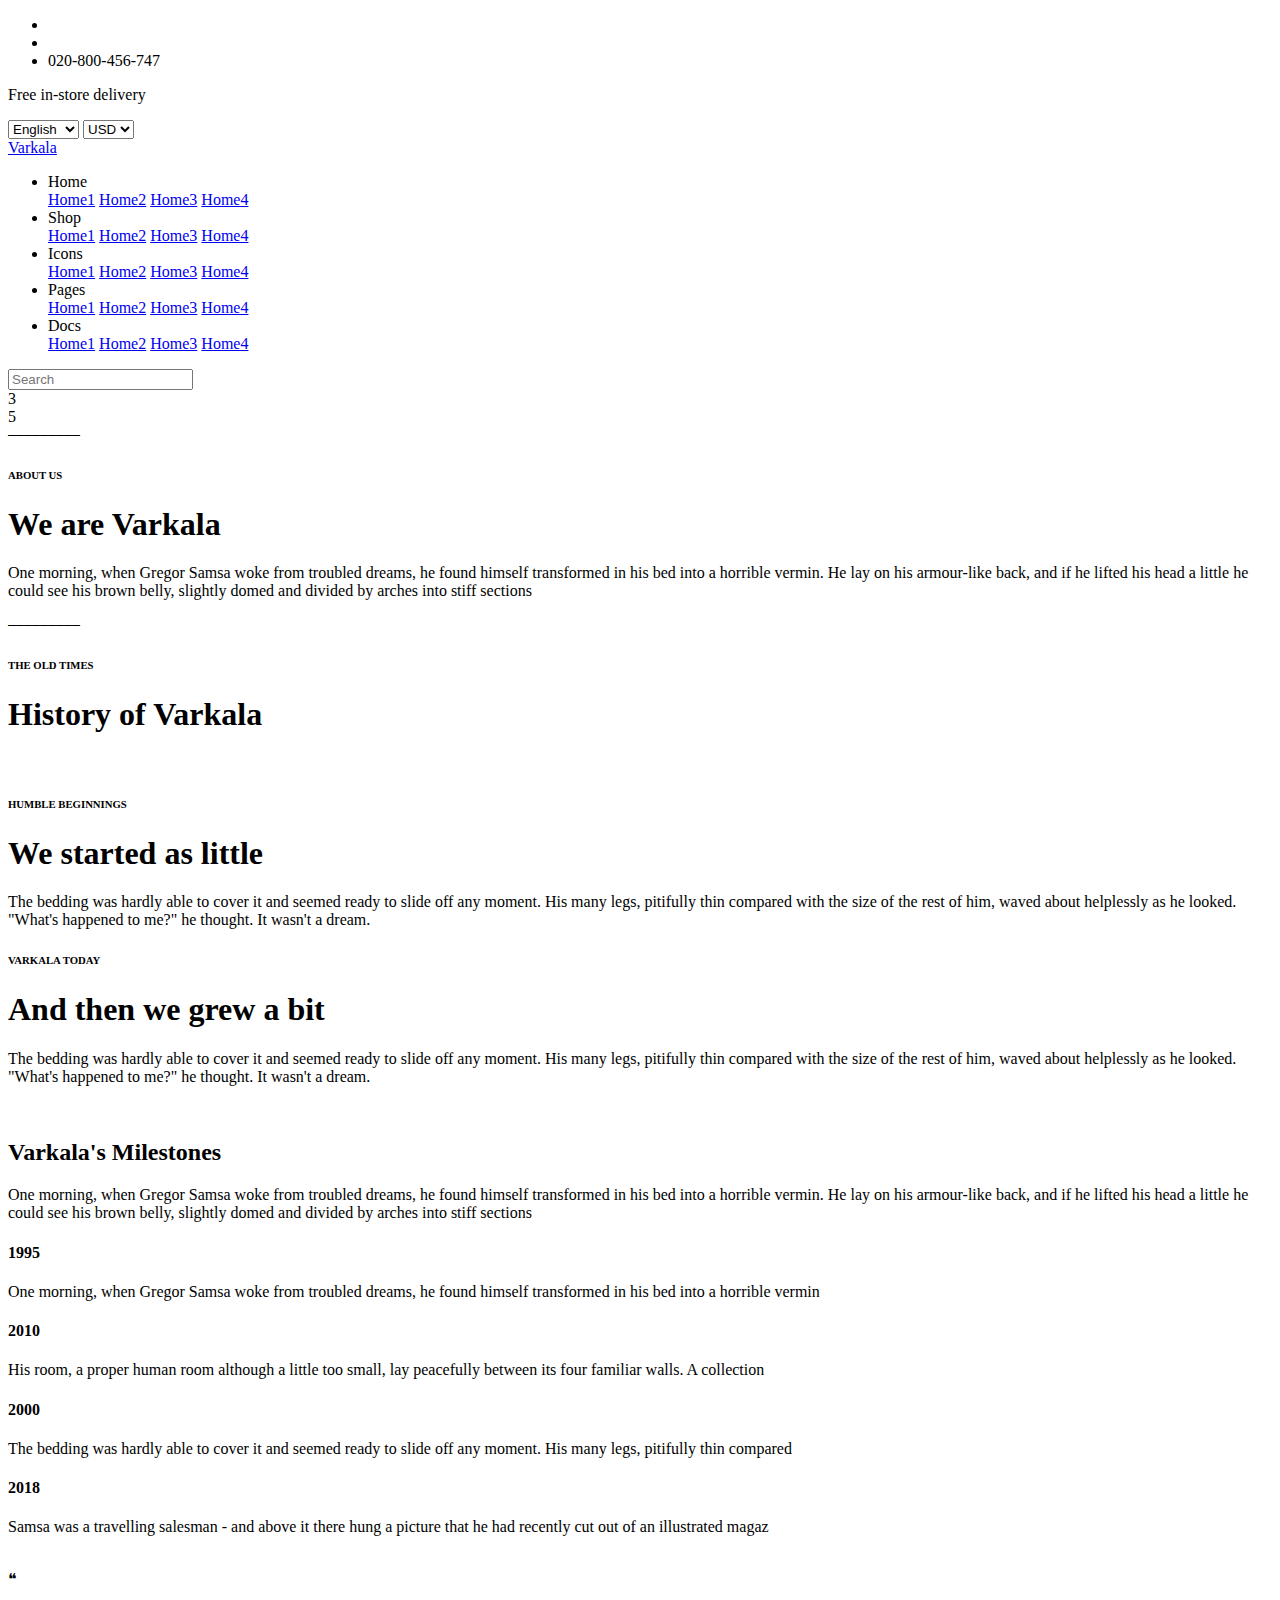
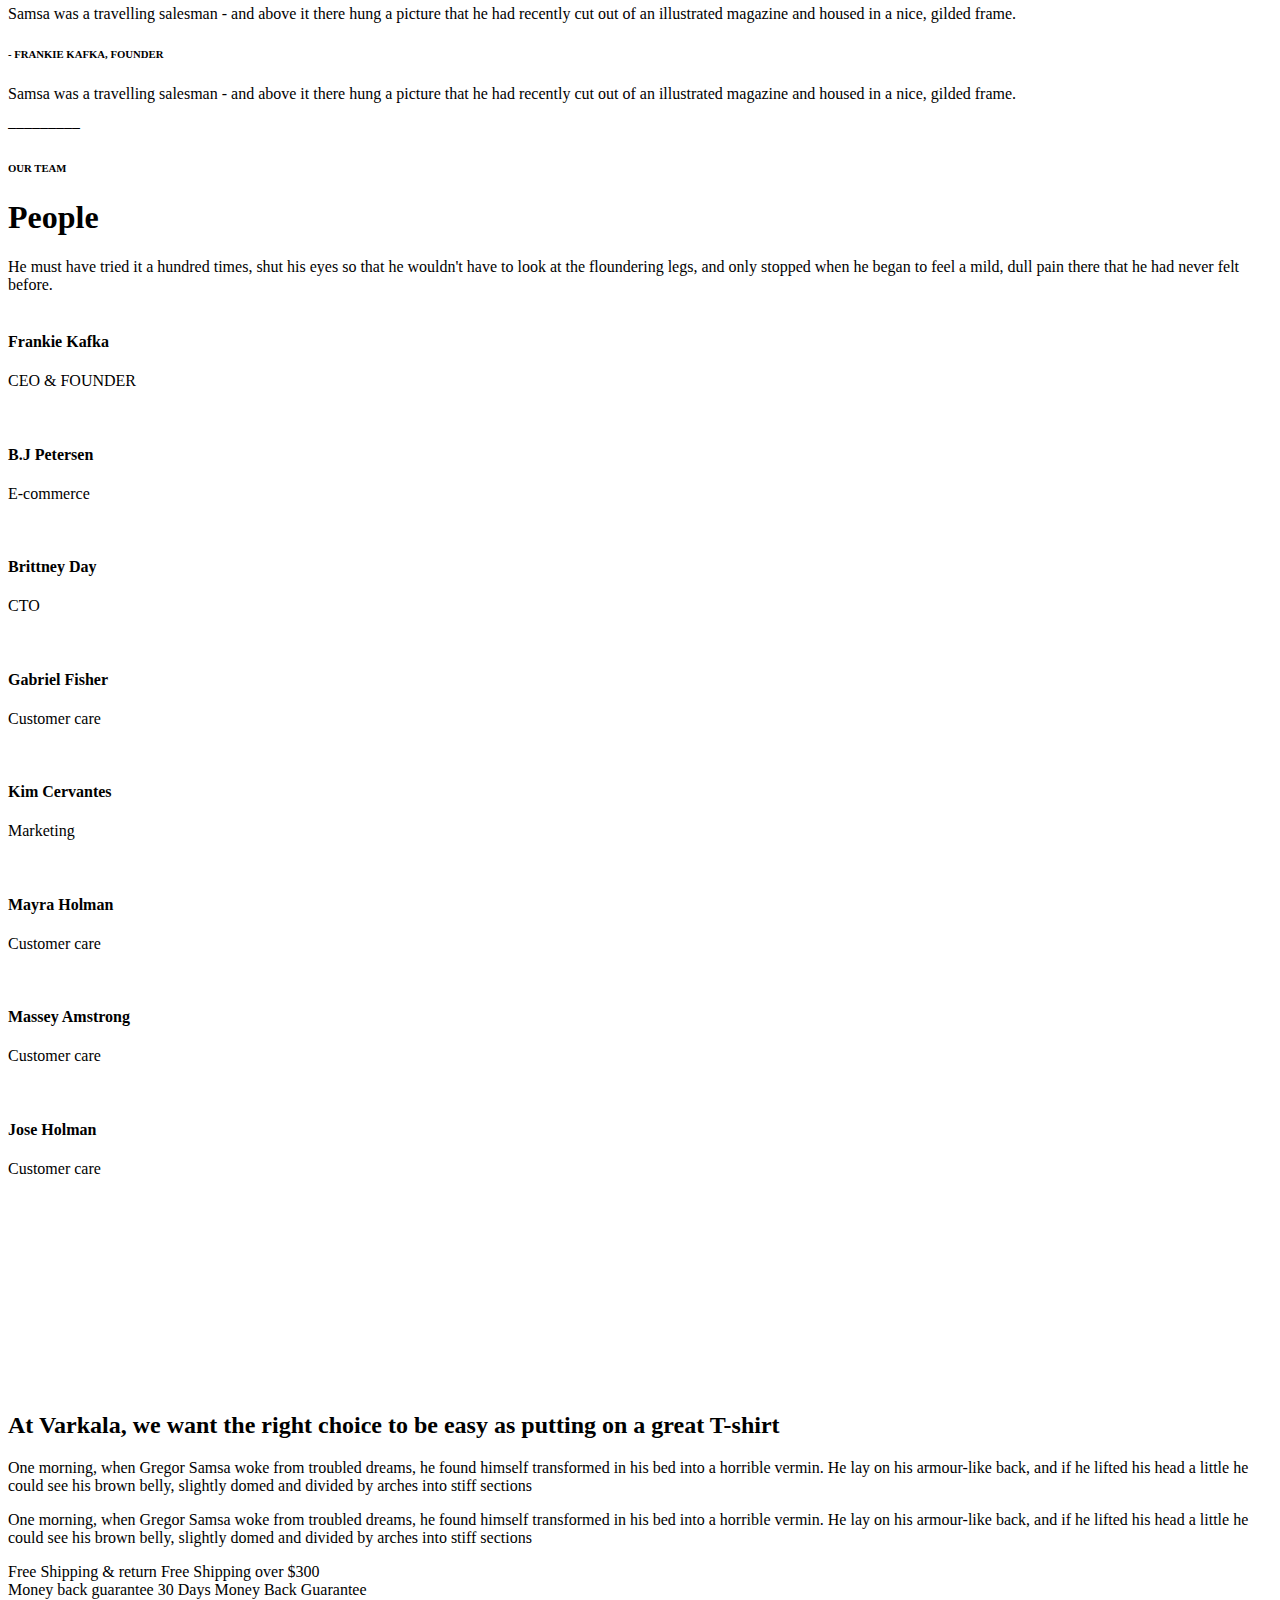
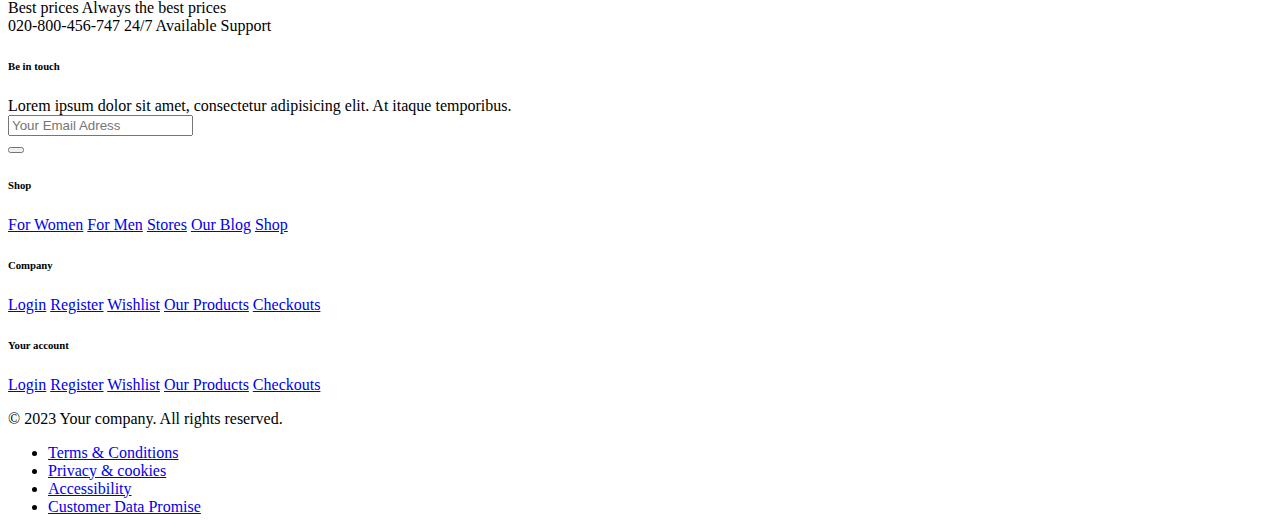
==== about.html @ 80e0bfff "first commit" ====
<!DOCTYPE html>
<html lang="en">
  <head>
    <meta charset="UTF-8" />
    <meta name="viewport" content="width=device-width, initial-scale=1.0" />
    <title>About</title>
    <link
      rel="stylesheet"
      href="https://cdnjs.cloudflare.com/ajax/libs/font-awesome/6.4.2/css/all.min.css"
      integrity="sha512-z3gLpd7yknf1YoNbCzqRKc4qyor8gaKU1qmn+CShxbuBusANI9QpRohGBreCFkKxLhei6S9CQXFEbbKuqLg0DA=="
      crossorigin="anonymous"
      referrerpolicy="no-referrer"
    />
    <link rel="preconnect" href="https://fonts.googleapis.com" />
    <link rel="preconnect" href="https://fonts.gstatic.com" crossorigin />
    <link
      href="https://fonts.googleapis.com/css2?family=Alegreya+Sans:ital,wght@0,100;0,300;0,400;0,500;0,700;0,800;0,900;1,100;1,300;1,400;1,500;1,700;1,800;1,900&family=K2D:ital,wght@0,100;0,200;0,300;0,400;0,500;0,600;0,700;0,800;1,100;1,200;1,300;1,400;1,500;1,600;1,700;1,800&family=Manrope:wght@300;400;500;600;700;800&family=Roboto+Mono:ital,wght@0,100;0,200;0,400;0,500;0,600;1,100;1,200;1,400;1,500;1,600&display=swap"
      rel="stylesheet"
    />
    
    <link
      rel="stylesheet"
      type="text/css"
      href="//cdn.jsdelivr.net/npm/slick-carousel@1.8.1/slick/slick.css"
    />
    
    <link
      rel="stylesheet"
      type="text/css"
      href="//cdn.jsdelivr.net/npm/slick-carousel@1.8.1/slick/slick-theme.css"
    />
    <link rel="stylesheet" href="styles/scss/about.css" />
    <link rel="stylesheet" href="styles/scss/main.css" />
  </head>

  <body>
    <header class="flex flex-col">
      <div
        class="top-bar w-full h-[55px] flex justify-between items-center px-16"
      >
        <div class="top-left">
          <ul id="top-left-Head" class="flex gap-4 justify-center items-center">
            <li class="social-Head cursor-pointer">
              <i class="fa-brands fa-facebook-f"></i>
            </li>
            <li class="social-Head"><i class="fa-brands fa-twitter"></i></li>
            <li class="phone-Head">
              <i class="fa-solid fa-phone mr-[3px]"></i>
              020-800-456-747
            </li>
          </ul>
        </div>
        <div class="top-bar-middle">
          <p>Free in-store delivery</p>
        </div>
        <div class="top-bar-right">
          <label for="language"></label>
          <select name="language" id="language">
            <option value="az">English</option>
            <option value="eng">German</option>
            <option value="ru">French</option>
          </select>
          <label for="currency-bar"></label>
          <select name="cur" id="currency-barHead">
            <option value="usd">USD</option>
            <option value="eur">EUR</option>
            <option value="gbp">GPB</option>
          </select>
        </div>
      </div>
      <nav
        class="nav-bar flex justify-between items-center w-full h-[82px] px-16"
      >
        <div class="flex gap-4">
          <a
            class="nav-bar-nameBrand font-bold font-['K2D'] text-lg"
            href="index.html"
            >Varkala</a
          >
          <ul class="flex justify-between gap-6">
            <li class="dropdown">
              <a class="drop-name font-['K2D'] text-lg"
                >Home
                <i class="fa-solid fa-angle-down text-sm"></i>
                <div class="home-dropdown-content">
                  <a class="home-dropdown" href="#">Home1</a>
                  <a class="home-dropdown" href="#">Home2</a>
                  <a class="home-dropdown" href="#">Home3</a>
                  <a class="home-dropdown" href="#">Home4</a>
                </div>
              </a>
            </li>
            <li class="dropdown">
              <a class="font-['K2D'] text-lg"
                >Shop
                <i class="fa-solid fa-angle-down text-sm"></i>
              </a>
              <div class="home-dropdown-content">
                <a class="home-dropdown" href="#">Home1</a>
                <a class="home-dropdown" href="#">Home2</a>
                <a class="home-dropdown" href="#">Home3</a>
                <a class="home-dropdown" href="#">Home4</a>
              </div>
            </li>
            <li class="dropdown">
              <a class="font-['K2D'] text-lg"
                >Icons
                <i class="fa-solid fa-angle-down text-sm"></i>
              </a>
              <div class="home-dropdown-content">
                <a class="home-dropdown" href="#">Home1</a>
                <a class="home-dropdown" href="#">Home2</a>
                <a class="home-dropdown" href="#">Home3</a>
                <a class="home-dropdown" href="#">Home4</a>
              </div>
            </li>
            <li class="dropdown">
              <a class="font-['K2D'] text-lg"
                >Pages
                <i class="fa-solid fa-angle-down text-sm"></i>
              </a>
              <div class="home-dropdown-content">
                <a class="home-dropdown" href="#">Home1</a>
                <a class="home-dropdown" href="#">Home2</a>
                <a class="home-dropdown" href="#">Home3</a>
                <a class="home-dropdown" href="#">Home4</a>
              </div>
            </li>
            <li class="dropdown">
              <a class="font-['K2D'] text-lg"
                >Docs
                <i class="fa-solid fa-angle-down text-sm"></i>
              </a>
              <div class="home-dropdown-content">
                <a class="home-dropdown" href="#">Home1</a>
                <a class="home-dropdown" href="#">Home2</a>
                <a class="home-dropdown" href="#">Home3</a>
                <a class="home-dropdown" href="#">Home4</a>
              </div>
            </li>
          </ul>
        </div>
        <div id="nav-bar-input" class="flex items-center">
          <input
            id="nav-bar-search"
            class="w-[212px] h-[40px]"
            type="search"
            placeholder="Search"
          />
          <div
            id="nav-bar-search-icon"
            class="flex justify-center items-center"
          >
            <i class="fa-solid fa-magnifying-glass"></i>
          </div>
        </div>
        <div class="nav-bar-right">
          <div class="nav-bar-right-icon flex justify-between gap-6 mt-2">
            <div>
              <a class="cursor-pointer"
                ><i class="fa-solid fa-user text-2xl overflow-hidden"></i
              ></a>
            </div>
            <div>
              <a class="cursor-pointer">
                <i class="fa-regular fa-heart text-2xl overflow-hidden"></i>
                <div class="icon-notification">3</div>
              </a>
            </div>
            <div>
              <a class="cursor-pointer">
                <i
                  class="fa-solid fa-bag-shopping text-2xl overflow-hidden"
                ></i>
                <div class="icon-notification-2">5</div>
              </a>
            </div>
            <div>
              <a class="cursor-pointer text-2xl"
                ><i class="fa-solid fa-bars"></i
              ></a>
            </div>
          </div>
        </div>
      </nav>
    </header>

    <div class="first-container w-full h-[407px] mt-20">
      <div class="row flex justify-center gap-20 w-[1140px] h-[354px]">
        <div class="horizontal-line flex">⎯⎯⎯⎯⎯⎯⎯⎯⎯</div>
        <div class="flex flex-col gap-4">
          <h6 class="text-[#bcac76] font-['K2D'] tracking-[5px] font-bold">
            ABOUT US
          </h6>
          <h1 class="font-bold text-7xl font-['K2D']">We are Varkala</h1>
          <div>
            <p class="w-[540px] h-[160px] mt-16 font-['K2D']">
              One morning, when Gregor Samsa woke from troubled dreams, he found
              himself transformed in his bed into a horrible vermin. He lay on
              his armour-like back, and if he lifted his head a little he could
              see his brown belly, slightly domed and divided by arches into
              stiff sections
            </p>
          </div>
        </div>
      </div>
    </div>
    <div class="middle-container w-full h-[1164px]">
      <div class="flex justify-center items-center">
        <div class="w-[1140px] h-[178px] flex flex-col gap-20">
          <div class="horizontal-line absolute ml-6">⎯⎯⎯⎯⎯⎯⎯⎯⎯</div>
          <div class="flex flex-col gap-4 ml-[200px]">
            <h6 class="text-[#bcac76] font-['K2D'] tracking-[8px] font-bold">
              THE OLD TIMES
            </h6>
            <h1 class="font-bold text-7xl font-['K2D']">History of Varkala</h1>
            <div></div>
          </div>
          <div class="w-[1140px] h-[525px] flex gap-8">
            <div>
              <img
                class="w-[349px] h-[525px]"
                src="https://d19m59y37dris4.cloudfront.net/varkala/1-2-1/img/photo/raoul-ortega-2JtF6pYAOOI-unsplash.jpg"
                alt=""
              />
            </div>
            <div class="w-[570px] h-[524px] flex flex-col justify-center gap-8">
              <div>
                <h6
                  class="tracking-[8px] font-bold text-[#868e96] font-['K2D']"
                >
                  HUMBLE BEGINNINGS
                </h6>
                <h1 class="font-bold text-5xl font-['K2D']">
                  We started as little
                </h1>
              </div>
              <div>
                <p class="text-[#868e96] font-['K2D']">
                  The bedding was hardly able to cover it and seemed ready to
                  slide off any moment. His many legs, pitifully thin compared
                  with the size of the rest of him, waved about helplessly as he
                  looked. "What's happened to me?" he thought. It wasn't a
                  dream.
                </p>
              </div>
            </div>
          </div>
          <div class="w-[1140px] h-[297px] flex gap-10">
            <div class="w-[570px] h-[297px] flex flex-col justify-center gap-8">
              <div>
                <h6
                  class="tracking-[8px] font-bold text-[#868e96] font-['K2D']"
                >
                  VARKALA TODAY
                </h6>
                <h1 class="font-bold text-5xl font-['K2D']">
                  And then we grew a bit
                </h1>
              </div>
              <div>
                <p class="text-[#868e96] font-['K2D']">
                  The bedding was hardly able to cover it and seemed ready to
                  slide off any moment. His many legs, pitifully thin compared
                  with the size of the rest of him, waved about helplessly as he
                  looked. "What's happened to me?" he thought. It wasn't a
                  dream.
                </p>
              </div>
            </div>
            <div>
              <img
                class="w-[475px] h-[297px]"
                src="https://d19m59y37dris4.cloudfront.net/varkala/1-2-1/img/photo/clark-street-mercantile-P3pI6xzovu0-unsplash.jpg"
                alt=""
              />
            </div>
          </div>
        </div>
      </div>
    </div>
    <div class="about-info w-full h-[555px] bg-[#f8f9fa] flex justify-center">
      <div class="flex justify-center items-center gap-20">
        <div class="w-[475px] h-[363px] flex flex-col gap-8">
          <h2 class="font-bold text-3xl font-['K2D']">Varkala's Milestones</h2>
          <p class="text-xl text-[#868e96]">
            One morning, when Gregor Samsa woke from troubled dreams, he found
            himself transformed in his bed into a horrible vermin. He lay on his
            armour-like back, and if he lifted his head a little he could see
            his brown belly, slightly domed and divided by arches into stiff
            sections
          </p>
        </div>
        <div class="grid grid-rows-2 grid-flow-col w-[570px] h-[373px]">
          <div>
            <h4 class="font-bold text-2xl font-['K2D']">1995</h4>
            <p class="w-[255px] h-[102px]">
              One morning, when Gregor Samsa woke from troubled dreams, he found
              himself transformed in his bed into a horrible vermin
            </p>
          </div>
          <div>
            <h4 class="font-bold text-2xl font-['K2D']">2010</h4>
            <p class="w-[255px] h-[102px]">
              His room, a proper human room although a little too small, lay
              peacefully between its four familiar walls. A collection
            </p>
          </div>
          <div>
            <h4 class="font-bold text-2xl font-['K2D']">2000</h4>
            <p class="w-[255px] h-[102px]">
              The bedding was hardly able to cover it and seemed ready to slide
              off any moment. His many legs, pitifully thin compared
            </p>
          </div>
          <div>
            <h4 class="font-bold text-2xl font-['K2D']">2018</h4>
            <p class="w-[255px] h-[102px]">
              Samsa was a travelling salesman - and above it there hung a
              picture that he had recently cut out of an illustrated magaz
            </p>
          </div>
        </div>
      </div>
    </div>
    <div
      class="founder-section w-full h-[541px] mt-10 flex justify-center items-center"
    >
      <div class="founder-container w-[445px] h-[445px] flex justify-center">
        <div class="founder-img w-[475px] h-[445px]">
          <img
            class="rounded-[50%] w-[349px]"
            src=" https://d19m59y37dris4.cloudfront.net/varkala/1-2-1/img/avatar/avatar-0.jpg"
            alt=""
          />
        </div>
      </div>
      <div class="w-[540px] h-[411px] flex flex-col gap-6 mb-28">
        <div class="text-9xl text-[#bcac76] absolute">❝</div>
        <p class="text-2xl font-['K2D'] mt-10 leading-relaxed">
          Samsa was a travelling salesman - and above it there hung a picture
          that he had recently cut out of an illustrated magazine and housed in
          a nice, gilded frame.
        </p>
        <h6
          class="tracking-[5px] text-2xl text-[#bcac76] font-bold font-['K2D']"
        >
          - FRANKIE KAFKA, FOUNDER
        </h6>
        <p class="text-[#868e96] font-['K2D'] font-[600]">
          Samsa was a travelling salesman - and above it there hung a picture
          that he had recently cut out of an illustrated magazine and housed in
          a nice, gilded frame.
        </p>
      </div>
    </div>
    <div class="teamContainer w-full h-[854px] flex justify-center">
      <div class="w-[1140px] h-[764px] flex gap-10 justify-center">
        <div class="horizontal-line flex">⎯⎯⎯⎯⎯⎯⎯⎯⎯</div>
        <div class="team-row w-[949px] h-[820px]">
          <div class="flex flex-col gap-6">
            <h6 class="tracking-[5px] text-[#bcac76] font-bold text-['K2D']">
              OUR TEAM
            </h6>
            <h1 class="text-7xl text-['K2D'] font-bold">People</h1>
            <span
              >He must have tried it a hundred times, shut his eyes so that he
              wouldn't have to look at the floundering legs, and only stopped
              when he began to feel a mild, dull pain there that he had never
              felt before.</span
            >
          </div>
          <div class="team-row grid grid-rows-2 grid-flow-col gap-6 mr-2 mt-16">
            <div
              class="w-[237px] h-[239px] flex flex-col justify-center items-center"
            >
              <img
                class="w-[160px] h-[160px] rounded-[50%] flex"
                src="https://d19m59y37dris4.cloudfront.net/varkala/1-2-1/img/avatar/avatar-0.jpg"
                alt=""
              />
              <h4 class="mt-4 font-bold text-xl font-['K2D']">Frankie Kafka</h4>
              <p class="text-sm font-['K2D'] text-[#868e96]">CEO & FOUNDER</p>
            </div>
            <div
              class="w-[237px] h-[239px] flex flex-col justify-center items-center"
            >
              <img
                class="w-[160px] h-[160px] rounded-[50%]"
                src="https://d19m59y37dris4.cloudfront.net/varkala/1-2-1/img/avatar/avatar-4.jpg"
                alt=""
              />
              <h4 class="mt-4 font-bold text-xl font-['K2D']">B.J Petersen</h4>
              <p class="text-sm font-['K2D'] text-[#868e96]">E-commerce</p>
            </div>
            <div
              class="w-[237px] h-[239px] flex flex-col justify-center items-center"
            >
              <img
                class="w-[160px] h-[160px] rounded-[50%]"
                src="https://d19m59y37dris4.cloudfront.net/varkala/1-2-1/img/avatar/avatar-1.jpg"
                alt=""
              />
              <h4 class="mt-4 font-bold text-xl font-['K2D']">Brittney Day</h4>
              <p class="text-sm font-['K2D'] text-[#868e96]">CTO</p>
            </div>
            <div
              class="w-[237px] h-[239px] flex flex-col justify-center items-center"
            >
              <img
                class="w-[160px] h-[160px] rounded-[50%]"
                src="https://d19m59y37dris4.cloudfront.net/varkala/1-2-1/img/avatar/avatar-6.jpg"
                alt=""
              />
              <h4 class="mt-4 font-bold text-xl font-['K2D']">
                Gabriel Fisher
              </h4>
              <p class="text-sm font-['K2D'] text-[#868e96]">Customer care</p>
            </div>
            <div
              class="w-[237px] h-[239px] flex flex-col justify-center items-center"
            >
              <img
                class="w-[160px] h-[160px] rounded-[50%]"
                src="https://d19m59y37dris4.cloudfront.net/varkala/1-2-1/img/avatar/avatar-2.jpg"
                alt=""
              />
              <h4 class="mt-4 font-bold text-xl font-['K2D']">Kim Cervantes</h4>
              <p class="text-sm font-['K2D'] text-[#868e96]">Marketing</p>
            </div>
            <div
              class="w-[237px] h-[239px] flex flex-col justify-center items-center"
            >
              <img
                class="w-[160px] h-[160px] rounded-[50%]"
                src="https://d19m59y37dris4.cloudfront.net/varkala/1-2-1/img/avatar/avatar-5.jpg"
                alt=""
              />
              <h4 class="mt-4 font-bold text-xl font-['K2D']">Mayra Holman</h4>
              <p class="text-sm font-['K2D'] text-[#868e96]">Customer care</p>
            </div>
            <div
              class="w-[237px] h-[239px] flex flex-col justify-center items-center"
            >
              <img
                class="w-[160px] h-[160px] rounded-[50%]"
                src="https://d19m59y37dris4.cloudfront.net/varkala/1-2-1/img/avatar/avatar-3.jpg"
                alt=""
              />
              <h4 class="mt-4 font-bold text-xl font-['K2D']">
                Massey Amstrong
              </h4>
              <p class="text-sm font-['K2D'] text-[#868e96]">Customer care</p>
            </div>
            <div
              class="w-[237px] h-[239px] flex flex-col justify-center items-center"
            >
              <img
                class="w-[160px] h-[160px] rounded-[50%]"
                src="https://d19m59y37dris4.cloudfront.net/varkala/1-2-1/img/avatar/avatar-7.jpg"
                alt=""
              />
              <h4 class="mt-4 font-bold text-xl font-['K2D']">Jose Holman</h4>
              <p class="text-sm font-['K2D'] text-[#868e96]">Customer care</p>
            </div>
          </div>
        </div>
      </div>
    </div>
    <div class="icons-section">
      <div
        id="carousel-section"
        class="bg-[#f8f9fa] w-full h-[373px] flex justify-center items-center mt-10"
      >
        <div class="responsive w-[950px] h-[146px] flex justify-center">
          <div class="carousel-div">
            <img
              class="w-[96px] h-[97px]"
              src="https://d19m59y37dris4.cloudfront.net/varkala/1-2-1/img/brand/brand-1.svg"
              alt=""
            />
          </div>
          <div class="carousel-div">
            <img
              class="w-[96px] h-[97px]"
              src="https://d19m59y37dris4.cloudfront.net/varkala/1-2-1/img/brand/brand-2.svg"
              alt=""
            />
          </div>
          <div class="carousel-div">
            <img
              class="w-[96px] h-[97px]"
              src="https://d19m59y37dris4.cloudfront.net/varkala/1-2-1/img/brand/brand-3.svg"
              alt=""
            />
          </div>
          <div class="carousel-div">
            <img
              class="w-[96px] h-[97px]"
              src="https://d19m59y37dris4.cloudfront.net/varkala/1-2-1/img/brand/brand-4.svg"
              alt=""
            />
          </div>
          <div class="carousel-div">
            <img
              class="w-[96px] h-[97px]"
              src="https://d19m59y37dris4.cloudfront.net/varkala/1-2-1/img/brand/brand-5.svg"
              alt=""
            />
          </div>
          <div class="carousel-div">
            <img
              class="w-[96px] h-[97px]"
              src="https://d19m59y37dris4.cloudfront.net/varkala/1-2-1/img/brand/brand-1.svg"
              alt=""
            />
          </div>
          <div class="carousel-div">
            <img
              class="w-[96px] h-[97px]"
              src="https://d19m59y37dris4.cloudfront.net/varkala/1-2-1/img/brand/brand-2.svg"
              alt=""
            />
          </div>
          <div class="carousel-div">
            <img
              class="w-[96px] h-[97px]"
              src="https://d19m59y37dris4.cloudfront.net/varkala/1-2-1/img/brand/brand-3.svg"
              alt=""
            />
          </div>
          <div class="carousel-div">
            <img
              class="w-[96px] h-[97px]"
              src="https://d19m59y37dris4.cloudfront.net/varkala/1-2-1/img/brand/brand-4.svg"
              alt=""
            />
          </div>
          <div class="carousel-div">
            <img
              class="w-[96px] h-[97px]"
              src="https://d19m59y37dris4.cloudfront.net/varkala/1-2-1/img/brand/brand-5.svg"
              alt=""
            />
          </div>
          <div class="carousel-div">
            <img
              class="w-[96px] h-[97px]"
              src="https://d19m59y37dris4.cloudfront.net/varkala/1-2-1/img/brand/brand-1.svg"
              alt=""
            />
          </div>
        </div>
      </div>
    </div>
    <div
      class="paragraph-section w-full h-[416px] flex flex-col justify-center items-center gap-14"
    >
      <div>
        <div class="h-[83px] w-[923px]">
          <h2 class="font-bold text-['K2D'] text-3xl text-center">
            At Varkala, we want the right choice to be easy as putting on a
            great T-shirt
          </h2>
        </div>
      </div>
      <div class="flex gap-10">
        <div class="w-[475px] h-[105px]">
          <p class="text-lg text-['K2D'] text-[#868e96]">
            One morning, when Gregor Samsa woke from troubled dreams, he found
            himself transformed in his bed into a horrible vermin. He lay on his
            armour-like back, and if he lifted his head a little he could see
            his brown belly, slightly domed and divided by arches into stiff
            sections
          </p>
        </div>
        <div class="w-[475px] h-[105px]">
          <p class="text-lg text-[#868e96] text-['K2D']">
            One morning, when Gregor Samsa woke from troubled dreams, he found
            himself transformed in his bed into a horrible vermin. He lay on his
            armour-like back, and if he lifted his head a little he could see
            his brown belly, slightly domed and divided by arches into stiff
            sections
          </p>
        </div>
      </div>
    </div>
    <div
      class="service-block w-full h-[285px] mt-10 bg-[#f8f9fa] flex justify-center items-center"
    >
      <div class="w-[1140px] h-[92px] p-14 flex justify-between items-center">
        <div class="flex gap-4">
          <div>
            <i class="fa-solid fa-truck text-3xl"></i>
          </div>
          <div class="flex flex-col">
            <span class="font-bold text-sm font-['K2D']"
              >Free Shipping & return</span
            >
            <span class="text-[#868e96] text-sm font-['K2D']"
              >Free Shipping over $300</span
            >
          </div>
        </div>
        <div class="flex gap-4">
          <div class="flex justify-center items-center">
            <i class="fa-solid fa-coins text-3xl"></i>
          </div>
          <div class="flex flex-col">
            <span class="font-bold text-sm font-['K2D']"
              >Money back guarantee</span
            >
            <span class="text-[#868e96] text-sm font-['K2D']"
              >30 Days Money Back Guarantee</span
            >
          </div>
        </div>
        <div class="flex gap-4">
          <div>
            <i class="fa-solid fa-percent text-3xl"></i>
          </div>
          <div class="flex flex-col">
            <span class="font-bold text-sm font-['K2D']">Best prices</span>
            <span class="text-[#868e96] text-sm font-['K2D']"
              >Always the best prices</span
            >
          </div>
        </div>
        <div class="flex gap-4">
          <div class="flex justify-center items-center">
            <i class="fa-solid fa-headset text-3xl"></i>
          </div>
          <div class="flex flex-col">
            <span class="font-bold text-sm font-['K2D']">020-800-456-747</span>
            <span class="text-[#868e96] text-sm font-['K2D']"
              >24/7 Available Support</span
            >
          </div>
        </div>
      </div>
    </div>
    <footer>
      <div class="w-full h-[397px] flex justify-center items-center gap-10">
        <div class="w-[475px] h-[184px] flex flex-col gap-4">
          <div class="flex flex-col gap-4">
            <h6 class="font-bold font-['K2D']">Be in touch</h6>
            <span class="text-base text-[#868e96] font-['K2D']"
              >Lorem ipsum dolor sit amet, consectetur adipisicing elit. At
              itaque temporibus.</span
            >
          </div>
          <form class="flex" action="#" id="newsletter-form">
            <div
              class="newsletter-form-div flex justify-between mt-2 w-[364px] h-[40px]"
            >
              <div>
                <input
                  id="newsletter-input"
                  type="email"
                  name="newsletter-form"
                  placeholder="Your Email Adress"
                />
              </div>
              <div class="flex">
                <button id="f" class="mr-1 text-3xl">
                  <i class="fa-regular fa-envelope text-[#868e96]"></i>
                </button>
              </div>
            </div>
          </form>
        </div>
        <div class="flex flex-col gap-4 px-2 w-[151px] h-[188px]">
          <div>
            <h6 class="font-bold flex font-['K2D']">Shop</h6>
          </div>
          <div class="footer-shop-links flex flex-col gap-2">
            <a class="text-[#868e96] font-['K2D']" href="#">For Women</a>
            <a class="text-[#868e96] font-['K2D']" href="#">For Men</a>
            <a class="text-[#868e96] font-['K2D']" href="#">Stores</a>
            <a class="text-[#868e96] font-['K2D']" href="#">Our Blog</a>
            <a class="text-[#868e96] font-['K2D']" href="#">Shop</a>
          </div>
        </div>
        <div class="flex flex-col gap-4 px-2 w-[151px] h-[188px]">
          <div>
            <h6 class="font-bold font-['K2D']">Company</h6>
          </div>
          <div class="footer-company-links flex flex-col gap-2">
            <a class="text-[#868e96] font-['K2D']" href="#">Login</a>
            <a class="text-[#868e96] font-['K2D']" href="#">Register</a>
            <a class="text-[#868e96] font-['K2D']" href="#">Wishlist</a>
            <a class="text-[#868e96] font-['K2D']" href="#">Our Products</a>
            <a class="text-[#868e96] font-['K2D']" href="#">Checkouts</a>
          </div>
        </div>
        <div class="flex flex-col gap-4 px-2 w-[151px] h-[188px]">
          <div>
            <h6 class="font-bold font-['K2D']">Your account</h6>
          </div>
          <div class="footer-company-links flex flex-col gap-2">
            <a class="text-[#868e96] font-['K2D']" href="#">Login</a>
            <a class="text-[#868e96] font-['K2D']" href="#">Register</a>
            <a class="text-[#868e96] font-['K2D']" href="#">Wishlist</a>
            <a class="text-[#868e96] font-['K2D']" href="#">Our Products</a>
            <a class="text-[#868e96] font-['K2D']" href="#">Checkouts</a>
          </div>
        </div>
      </div>
      <div class="w-full h-[71px] flex justify-evenly items-center">
        <div class="footer-left">
          <p class="text-[#868e96] text-sm font-['K2D']">
            © 2023 Your company. All rights reserved.
          </p>
        </div>
        <div class="footer-right">
          <ul class="footer-right-text flex gap-4">
            <li>
              <a href="#" class="text-[#868e96] text-sm font-['K2D']"
                >Terms & Conditions</a
              >
            </li>
            <li>
              <a href="#" class="text-[#868e96] text-sm font-['K2D']">
                Privacy & cookies</a
              >
            </li>
            <li>
              <a href="#" class="text-[#868e96] text-sm font-['K2D']"
                >Accessibility</a
              >
            </li>
            <li>
              <a href="#" class="text-[#868e96] text-sm font-['K2D']"
                >Customer Data Promise</a
              >
            </li>
          </ul>
        </div>
      </div>
    </footer>
  </body>
  <script
    src="https://code.jquery.com/jquery-3.7.1.js"
    integrity="sha256-eKhayi8LEQwp4NKxN+CfCh+3qOVUtJn3QNZ0TciWLP4="
    crossorigin="anonymous"
  ></script>
  <script
    type="text/javascript"
    src="//cdn.jsdelivr.net/npm/slick-carousel@1.8.1/slick/slick.min.js"
  ></script>
  <script src="https://cdn.tailwindcss.com"></script>
  <script src="about.js"></script>
</html>
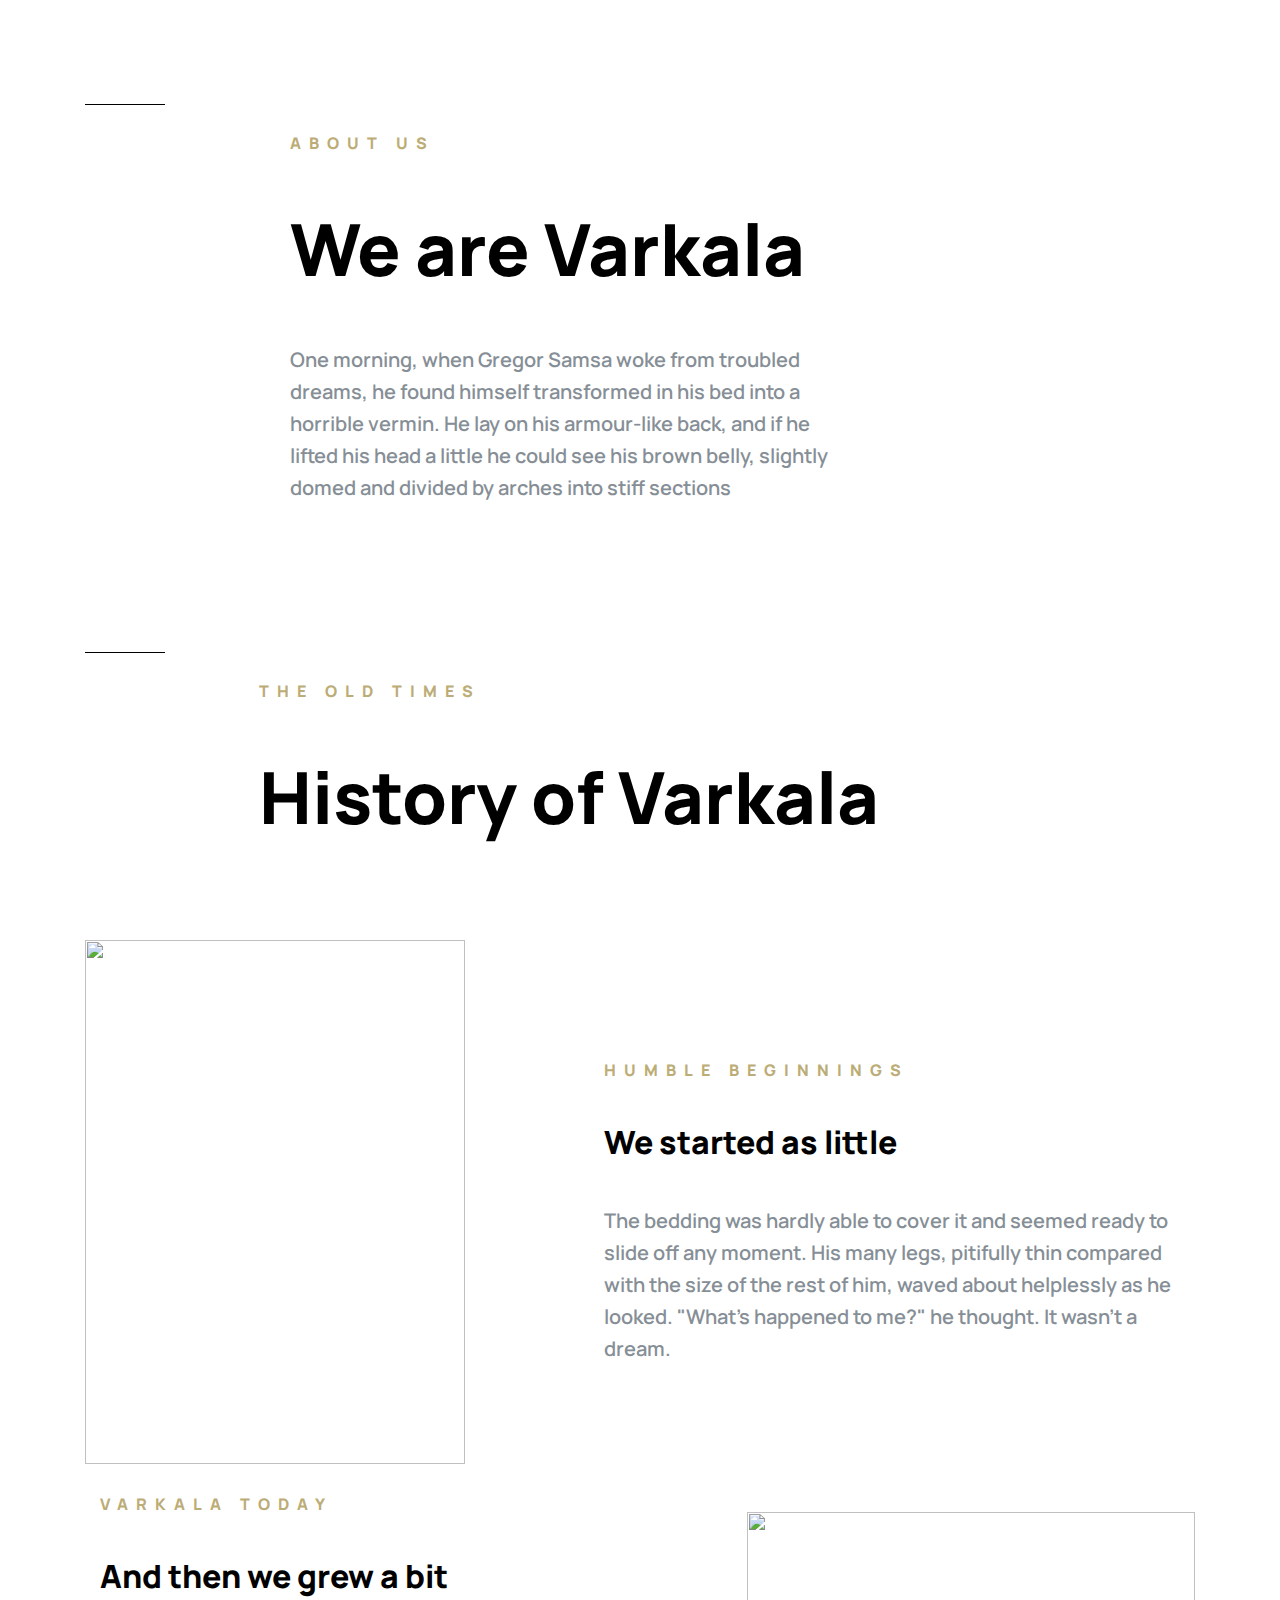
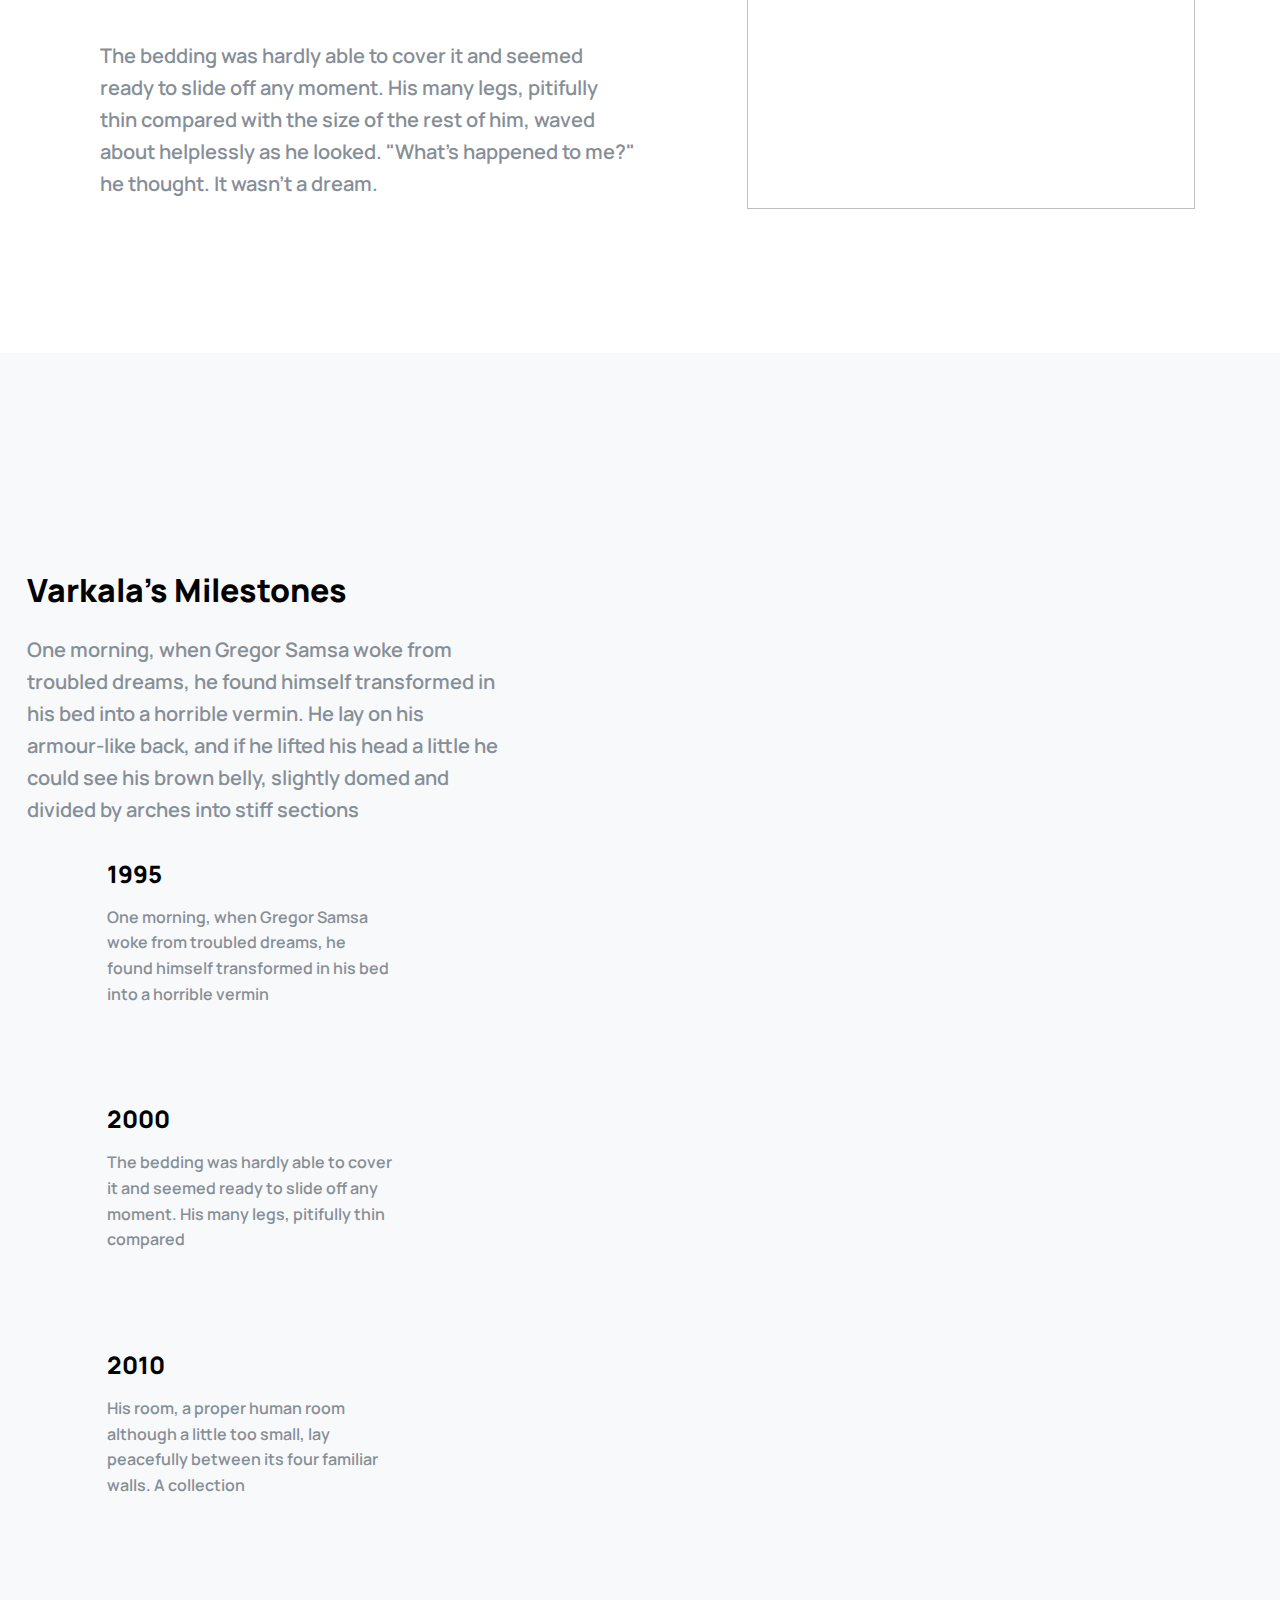
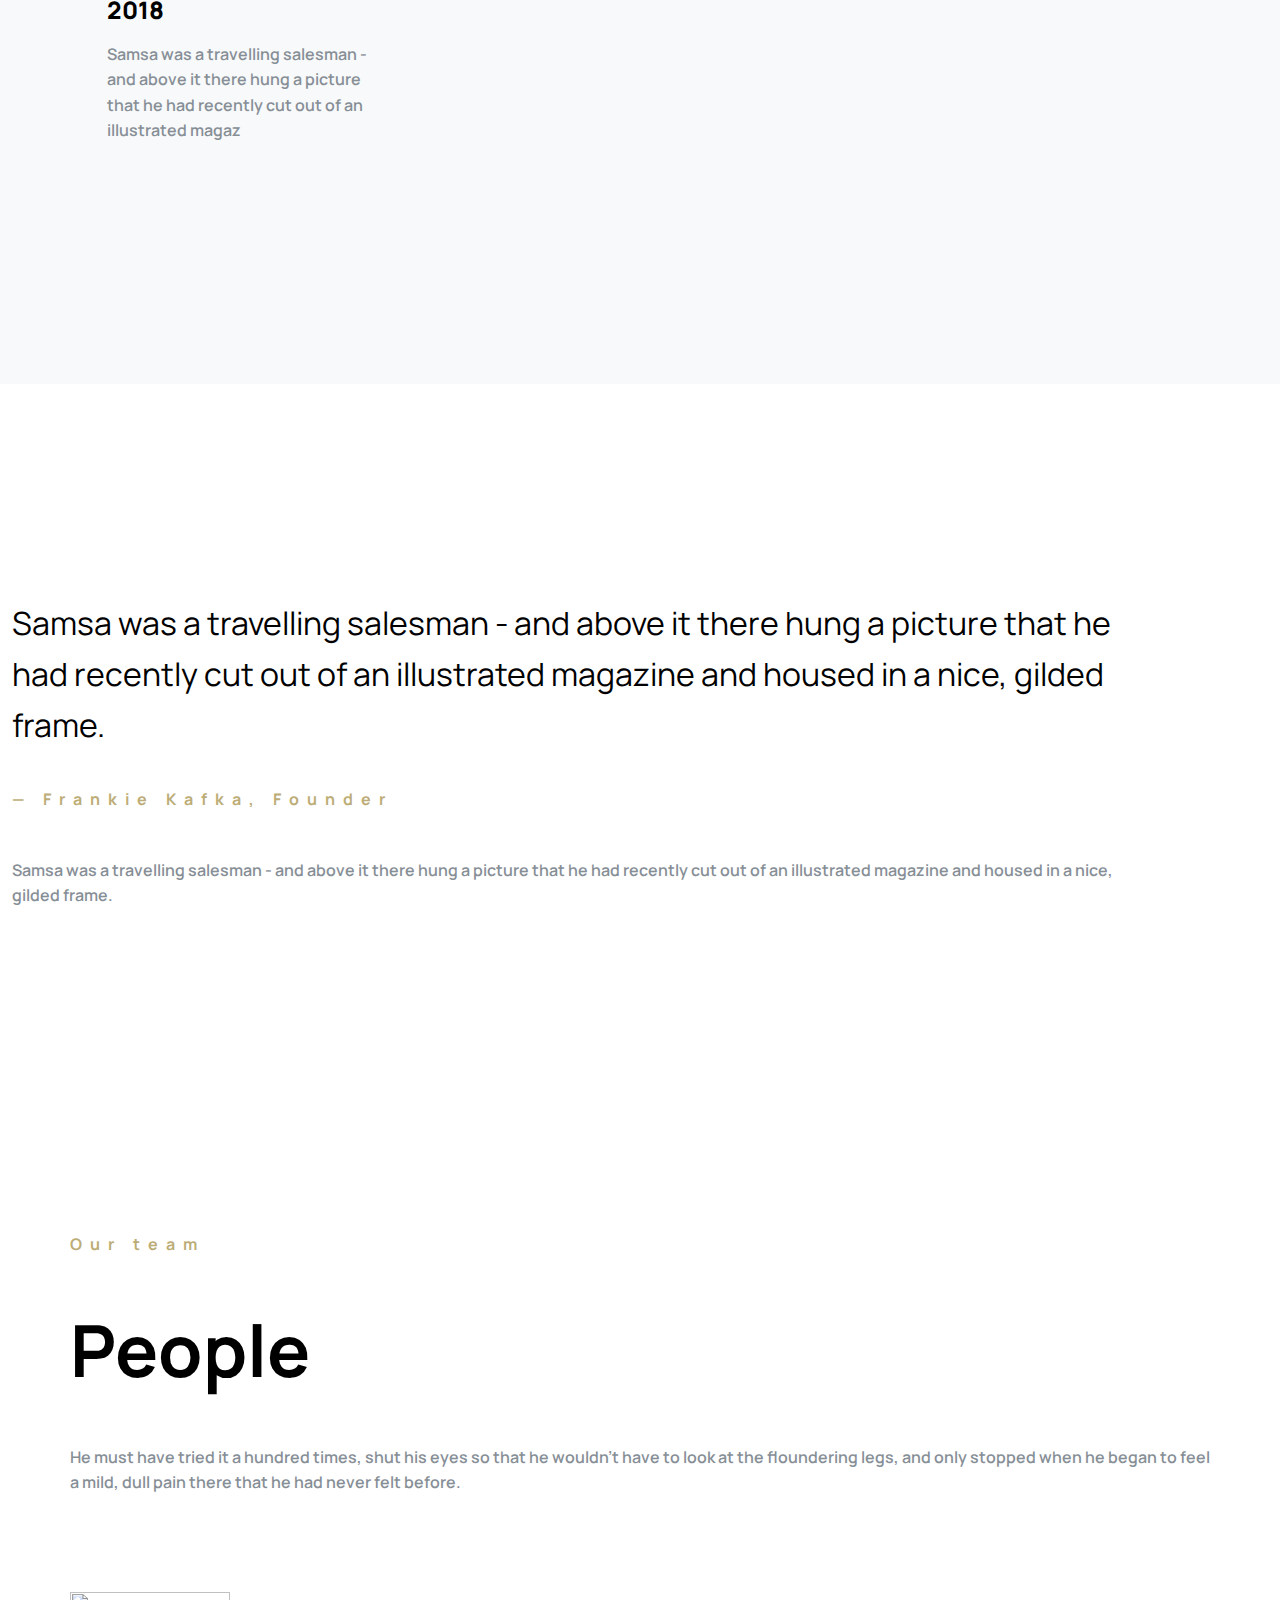
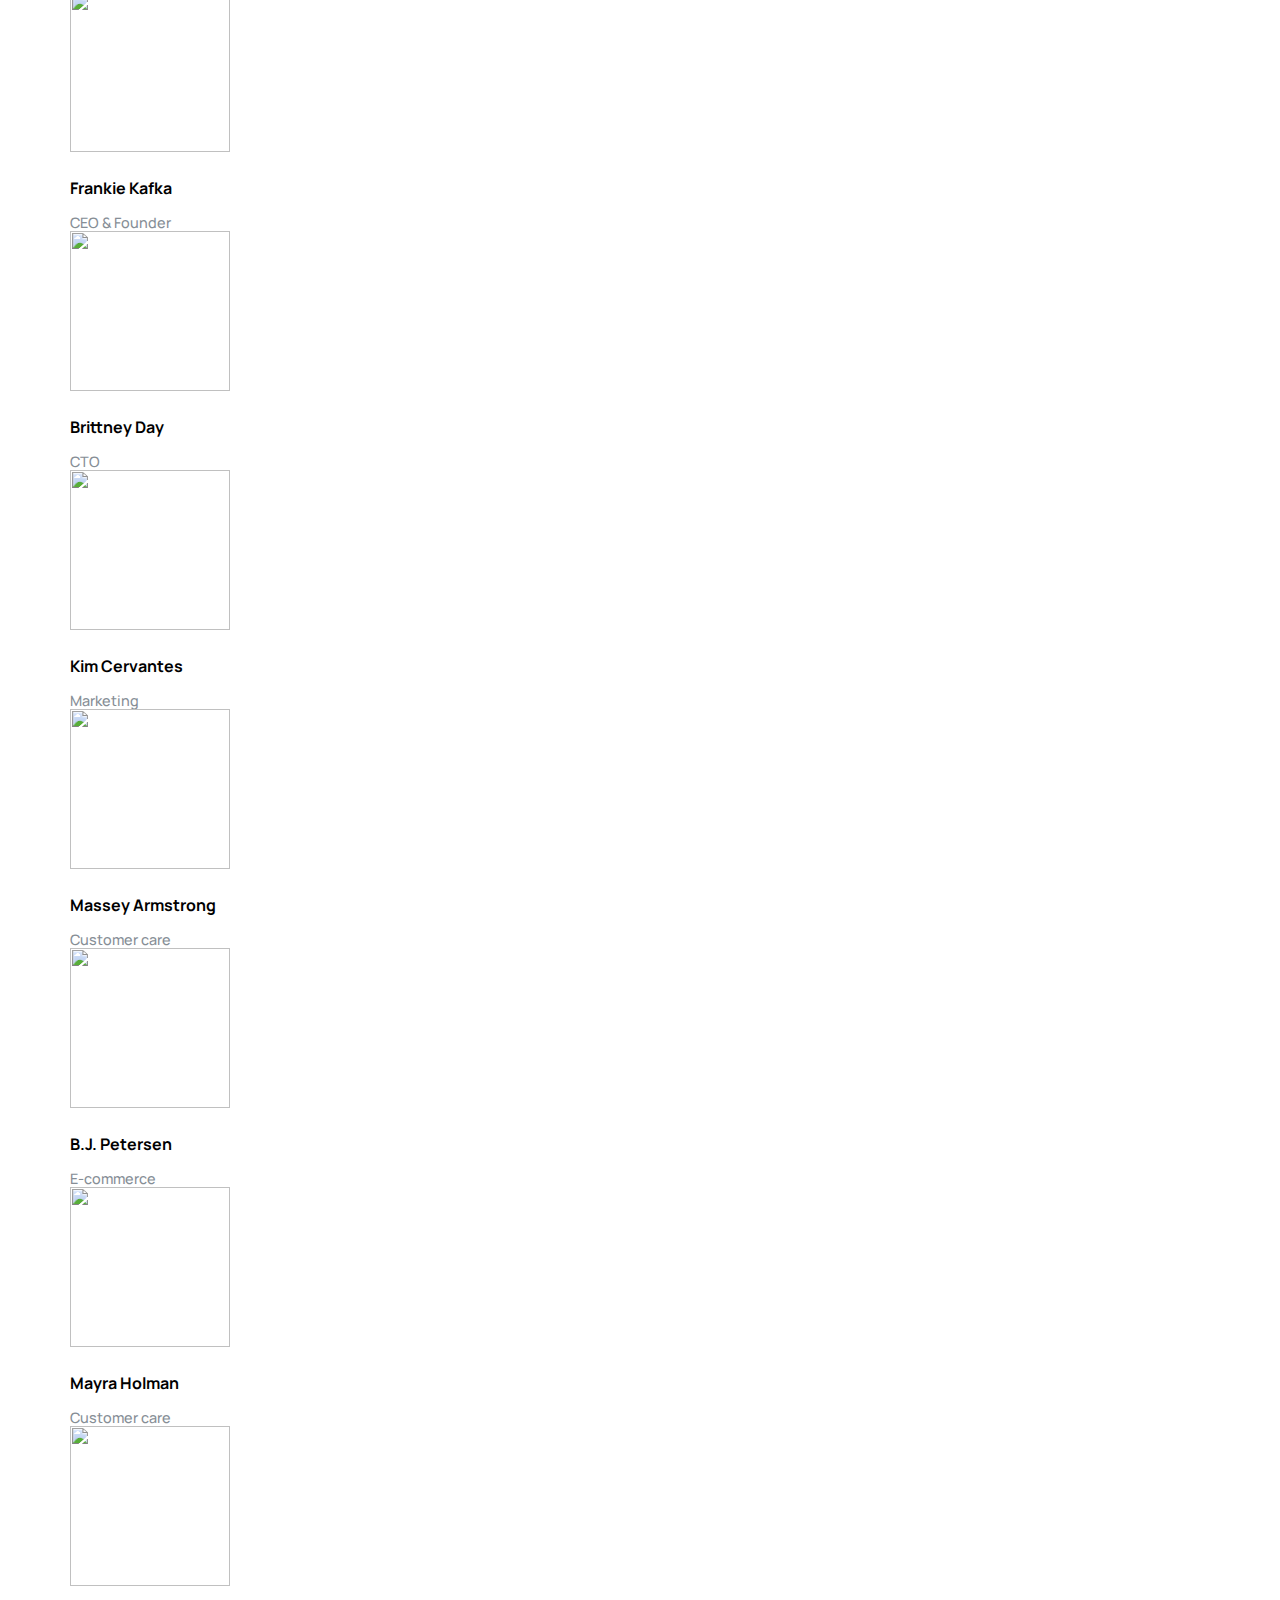
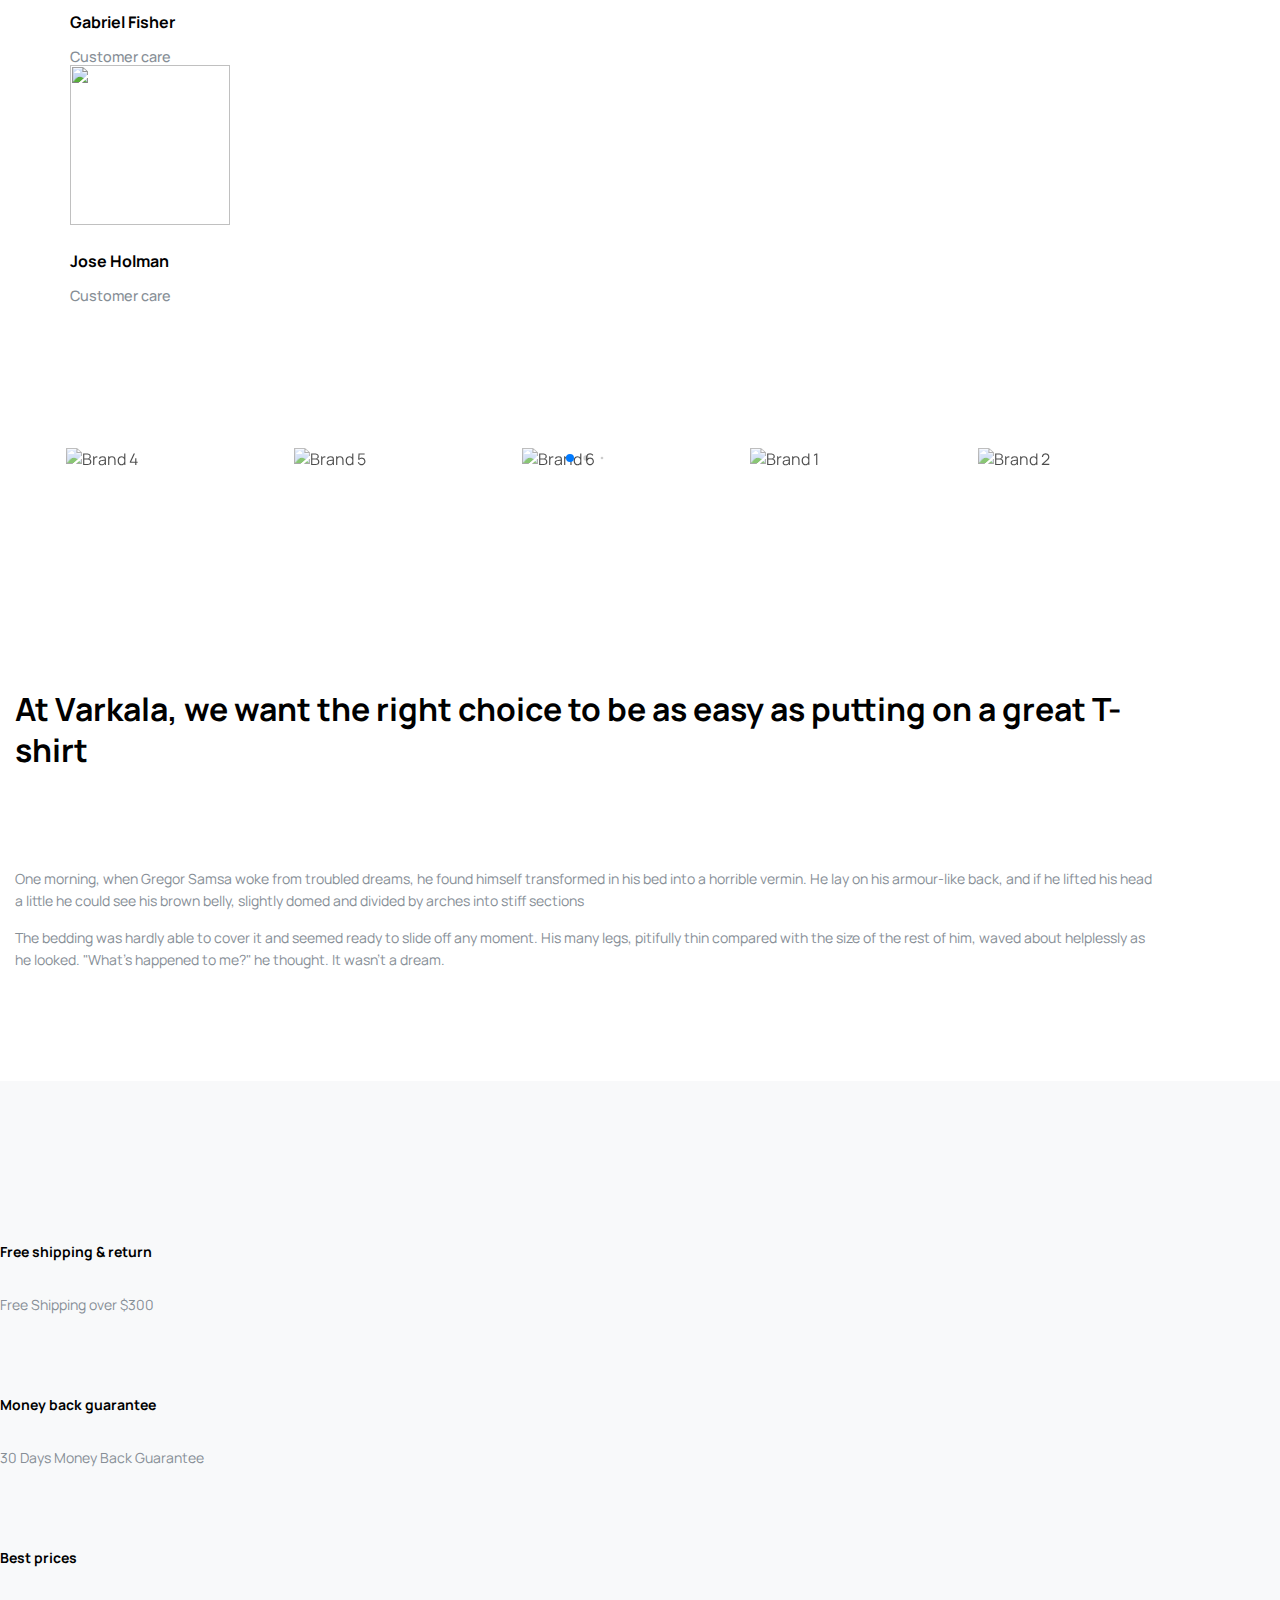
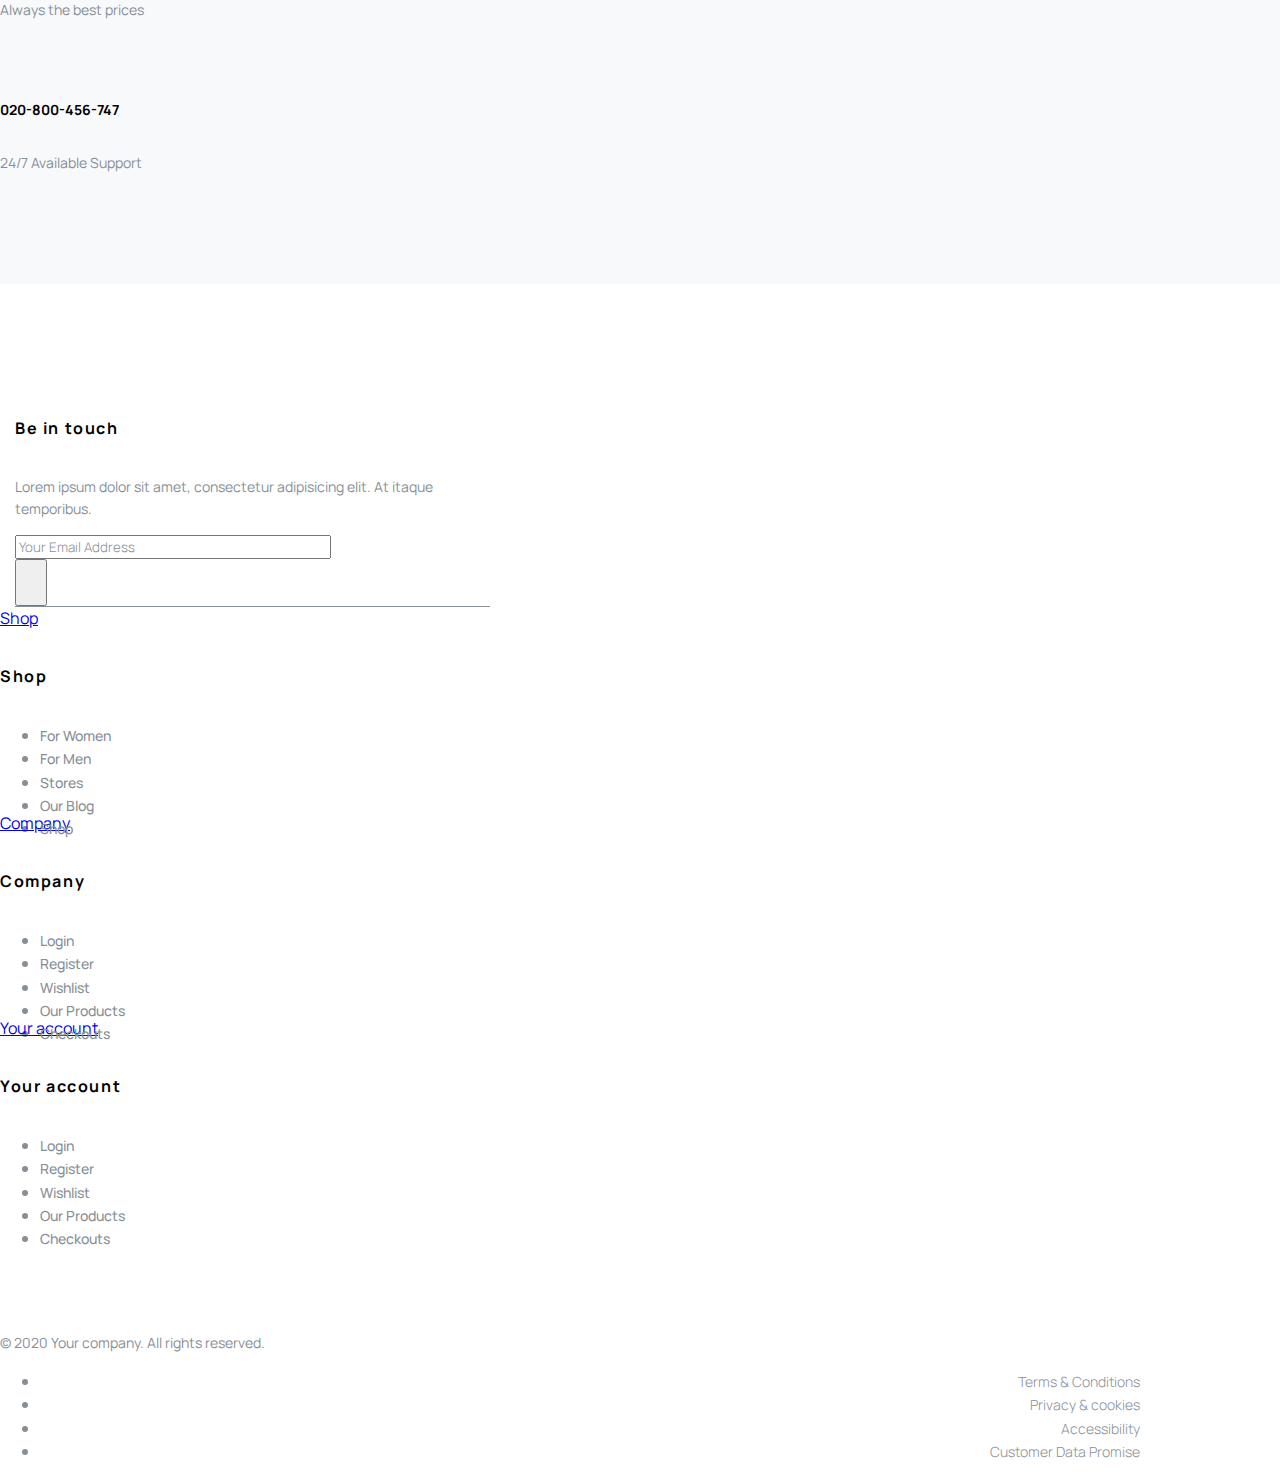
==== commit 8524ee62: "commit" ====
--- a/about.html
+++ b/about.html
@@ -3,198 +3,48 @@
   <head>
     <meta charset="UTF-8" />
     <meta name="viewport" content="width=device-width, initial-scale=1.0" />
-    <title>About</title>
+    <link rel="preconnect" href="https://fonts.googleapis.com" />
+    <link rel="preconnect" href="https://fonts.gstatic.com" crossorigin />
+    <link
+      href="https://fonts.googleapis.com/css2?family=Kalnia:wght@100;200;300;400;500;600;700&family=Manrope:wght@200;300;400;500;600;700;800&display=swap"
+      rel="stylesheet"
+    />
+
     <link
       rel="stylesheet"
-      href="https://cdnjs.cloudflare.com/ajax/libs/font-awesome/6.4.2/css/all.min.css"
-      integrity="sha512-z3gLpd7yknf1YoNbCzqRKc4qyor8gaKU1qmn+CShxbuBusANI9QpRohGBreCFkKxLhei6S9CQXFEbbKuqLg0DA=="
+      href="https://cdnjs.cloudflare.com/ajax/libs/font-awesome/6.5.1/css/all.min.css"
+      integrity="sha512-DTOQO9RWCH3ppGqcWaEA1BIZOC6xxalwEsw9c2QQeAIftl+Vegovlnee1c9QX4TctnWMn13TZye+giMm8e2LwA=="
       crossorigin="anonymous"
       referrerpolicy="no-referrer"
     />
-    <link rel="preconnect" href="https://fonts.googleapis.com" />
-    <link rel="preconnect" href="https://fonts.gstatic.com" crossorigin />
+
     <link
-      href="https://fonts.googleapis.com/css2?family=Alegreya+Sans:ital,wght@0,100;0,300;0,400;0,500;0,700;0,800;0,900;1,100;1,300;1,400;1,500;1,700;1,800;1,900&family=K2D:ital,wght@0,100;0,200;0,300;0,400;0,500;0,600;0,700;0,800;1,100;1,200;1,300;1,400;1,500;1,600;1,700;1,800&family=Manrope:wght@300;400;500;600;700;800&family=Roboto+Mono:ital,wght@0,100;0,200;0,400;0,500;0,600;1,100;1,200;1,400;1,500;1,600&display=swap"
+      href="https://cdn.jsdelivr.net/npm/bootstrap@5.3.2/dist/css/bootstrap.min.css"
       rel="stylesheet"
+      integrity="sha384-T3c6CoIi6uLrA9TneNEoa7RxnatzjcDSCmG1MXxSR1GAsXEV/Dwwykc2MPK8M2HN"
+      crossorigin="anonymous"
     />
-    
+
     <link
       rel="stylesheet"
-      type="text/css"
-      href="//cdn.jsdelivr.net/npm/slick-carousel@1.8.1/slick/slick.css"
+      href="https://cdn.jsdelivr.net/npm/swiper@11/swiper-bundle.min.css"
     />
-    
-    <link
-      rel="stylesheet"
-      type="text/css"
-      href="//cdn.jsdelivr.net/npm/slick-carousel@1.8.1/slick/slick-theme.css"
-    />
-    <link rel="stylesheet" href="styles/scss/about.css" />
-    <link rel="stylesheet" href="styles/scss/main.css" />
+    <link rel="stylesheet" href="styles/about.css" />
+    <title>About</title>
   </head>
 
   <body>
-    <header class="flex flex-col">
-      <div
-        class="top-bar w-full h-[55px] flex justify-between items-center px-16"
-      >
-        <div class="top-left">
-          <ul id="top-left-Head" class="flex gap-4 justify-center items-center">
-            <li class="social-Head cursor-pointer">
-              <i class="fa-brands fa-facebook-f"></i>
-            </li>
-            <li class="social-Head"><i class="fa-brands fa-twitter"></i></li>
-            <li class="phone-Head">
-              <i class="fa-solid fa-phone mr-[3px]"></i>
-              020-800-456-747
-            </li>
-          </ul>
-        </div>
-        <div class="top-bar-middle">
-          <p>Free in-store delivery</p>
-        </div>
-        <div class="top-bar-right">
-          <label for="language"></label>
-          <select name="language" id="language">
-            <option value="az">English</option>
-            <option value="eng">German</option>
-            <option value="ru">French</option>
-          </select>
-          <label for="currency-bar"></label>
-          <select name="cur" id="currency-barHead">
-            <option value="usd">USD</option>
-            <option value="eur">EUR</option>
-            <option value="gbp">GPB</option>
-          </select>
-        </div>
-      </div>
-      <nav
-        class="nav-bar flex justify-between items-center w-full h-[82px] px-16"
-      >
-        <div class="flex gap-4">
-          <a
-            class="nav-bar-nameBrand font-bold font-['K2D'] text-lg"
-            href="index.html"
-            >Varkala</a
-          >
-          <ul class="flex justify-between gap-6">
-            <li class="dropdown">
-              <a class="drop-name font-['K2D'] text-lg"
-                >Home
-                <i class="fa-solid fa-angle-down text-sm"></i>
-                <div class="home-dropdown-content">
-                  <a class="home-dropdown" href="#">Home1</a>
-                  <a class="home-dropdown" href="#">Home2</a>
-                  <a class="home-dropdown" href="#">Home3</a>
-                  <a class="home-dropdown" href="#">Home4</a>
-                </div>
-              </a>
-            </li>
-            <li class="dropdown">
-              <a class="font-['K2D'] text-lg"
-                >Shop
-                <i class="fa-solid fa-angle-down text-sm"></i>
-              </a>
-              <div class="home-dropdown-content">
-                <a class="home-dropdown" href="#">Home1</a>
-                <a class="home-dropdown" href="#">Home2</a>
-                <a class="home-dropdown" href="#">Home3</a>
-                <a class="home-dropdown" href="#">Home4</a>
-              </div>
-            </li>
-            <li class="dropdown">
-              <a class="font-['K2D'] text-lg"
-                >Icons
-                <i class="fa-solid fa-angle-down text-sm"></i>
-              </a>
-              <div class="home-dropdown-content">
-                <a class="home-dropdown" href="#">Home1</a>
-                <a class="home-dropdown" href="#">Home2</a>
-                <a class="home-dropdown" href="#">Home3</a>
-                <a class="home-dropdown" href="#">Home4</a>
-              </div>
-            </li>
-            <li class="dropdown">
-              <a class="font-['K2D'] text-lg"
-                >Pages
-                <i class="fa-solid fa-angle-down text-sm"></i>
-              </a>
-              <div class="home-dropdown-content">
-                <a class="home-dropdown" href="#">Home1</a>
-                <a class="home-dropdown" href="#">Home2</a>
-                <a class="home-dropdown" href="#">Home3</a>
-                <a class="home-dropdown" href="#">Home4</a>
-              </div>
-            </li>
-            <li class="dropdown">
-              <a class="font-['K2D'] text-lg"
-                >Docs
-                <i class="fa-solid fa-angle-down text-sm"></i>
-              </a>
-              <div class="home-dropdown-content">
-                <a class="home-dropdown" href="#">Home1</a>
-                <a class="home-dropdown" href="#">Home2</a>
-                <a class="home-dropdown" href="#">Home3</a>
-                <a class="home-dropdown" href="#">Home4</a>
-              </div>
-            </li>
-          </ul>
-        </div>
-        <div id="nav-bar-input" class="flex items-center">
-          <input
-            id="nav-bar-search"
-            class="w-[212px] h-[40px]"
-            type="search"
-            placeholder="Search"
-          />
-          <div
-            id="nav-bar-search-icon"
-            class="flex justify-center items-center"
-          >
-            <i class="fa-solid fa-magnifying-glass"></i>
-          </div>
-        </div>
-        <div class="nav-bar-right">
-          <div class="nav-bar-right-icon flex justify-between gap-6 mt-2">
-            <div>
-              <a class="cursor-pointer"
-                ><i class="fa-solid fa-user text-2xl overflow-hidden"></i
-              ></a>
-            </div>
-            <div>
-              <a class="cursor-pointer">
-                <i class="fa-regular fa-heart text-2xl overflow-hidden"></i>
-                <div class="icon-notification">3</div>
-              </a>
-            </div>
-            <div>
-              <a class="cursor-pointer">
-                <i
-                  class="fa-solid fa-bag-shopping text-2xl overflow-hidden"
-                ></i>
-                <div class="icon-notification-2">5</div>
-              </a>
-            </div>
-            <div>
-              <a class="cursor-pointer text-2xl"
-                ><i class="fa-solid fa-bars"></i
-              ></a>
-            </div>
-          </div>
-        </div>
-      </nav>
-    </header>
-
-    <div class="first-container w-full h-[407px] mt-20">
-      <div class="row flex justify-center gap-20 w-[1140px] h-[354px]">
-        <div class="horizontal-line flex">⎯⎯⎯⎯⎯⎯⎯⎯⎯</div>
-        <div class="flex flex-col gap-4">
-          <h6 class="text-[#bcac76] font-['K2D'] tracking-[5px] font-bold">
-            ABOUT US
-          </h6>
-          <h1 class="font-bold text-7xl font-['K2D']">We are Varkala</h1>
-          <div>
-            <p class="w-[540px] h-[160px] mt-16 font-['K2D']">
+    
+    <div class="content">
+      <div class="con container1 mx-sm-4 my-lg-6 mx-lg-4">
+        <div class="con-content">
+          <div class="line">
+            <div></div>
+          </div>
+          <div class="words">
+            <h6>ABOUT US</h6>
+            <h1>We are Varkala</h1>
+            <p>
               One morning, when Gregor Samsa woke from troubled dreams, he found
               himself transformed in his bed into a horrible vermin. He lay on
               his armour-like back, and if he lifted his head a little he could
@@ -204,550 +54,779 @@
           </div>
         </div>
       </div>
-    </div>
-    <div class="middle-container w-full h-[1164px]">
-      <div class="flex justify-center items-center">
-        <div class="w-[1140px] h-[178px] flex flex-col gap-20">
-          <div class="horizontal-line absolute ml-6">⎯⎯⎯⎯⎯⎯⎯⎯⎯</div>
-          <div class="flex flex-col gap-4 ml-[200px]">
-            <h6 class="text-[#bcac76] font-['K2D'] tracking-[8px] font-bold">
-              THE OLD TIMES
+      <div class="con container2">
+        <div class="con-content top">
+          <div class="line">
+            <div></div>
+          </div>
+          <div class="words">
+            <h6>THE OLD TIMES</h6>
+            <h1>History of Varkala</h1>
+          </div>
+        </div>
+        <div class="center">
+          <div class="img">
+            <img
+              src="https://demo.bootstrapious.com/varkala/1-2-1/img/photo/raoul-ortega-2JtF6pYAOOI-unsplash.jpg"
+              alt=""
+            />
+          </div>
+          <div>
+            <div class="words">
+              <h6>HUMBLE BEGINNINGS</h6>
+              <h2>We started as little</h2>
+              <p>
+                The bedding was hardly able to cover it and seemed ready to
+                slide off any moment. His many legs, pitifully thin compared
+                with the size of the rest of him, waved about helplessly as he
+                looked. "What's happened to me?" he thought. It wasn't a dream.
+              </p>
+            </div>
+          </div>
+        </div>
+        <div class="bottom">
+          <div>
+            <div class="words">
+              <h6>VARKALA TODAY</h6>
+              <h2>And then we grew a bit</h2>
+              <p>
+                The bedding was hardly able to cover it and seemed ready to
+                slide off any moment. His many legs, pitifully thin compared
+                with the size of the rest of him, waved about helplessly as he
+                looked. "What's happened to me?" he thought. It wasn't a dream.
+              </p>
+            </div>
+          </div>
+          <div class="img">
+            <img
+              src="https://demo.bootstrapious.com/varkala/1-2-1/img/photo/clark-street-mercantile-P3pI6xzovu0-unsplash.jpg"
+              alt=""
+            />
+          </div>
+        </div>
+      </div>
+      <section class="py-6 bg-gray-100">
+        <div class="container main-con no-padding">
+          <div class="row main-row">
+            <div class="col-lg-5 big">
+              <h2>Varkala's Milestones</h2>
+              <p>
+                One morning, when Gregor Samsa woke from troubled dreams, he
+                found himself transformed in his bed into a horrible vermin. He
+                lay on his armour-like back, and if he lifted his head a little
+                he could see his brown belly, slightly domed and divided by
+                arches into stiff sections
+              </p>
+            </div>
+            <div class="col-lg-6 small-margin">
+              <div class="row">
+                <div class="col-sm-6 mb-4 small">
+                  <h4>1995</h4>
+                  <p class="text-muted">
+                    One morning, when Gregor Samsa woke from troubled dreams, he
+                    found himself transformed in his bed into a horrible vermin
+                  </p>
+                </div>
+                <div class="col-sm-6 mb-4 small">
+                  <h4>2000</h4>
+                  <p class="text-muted">
+                    The bedding was hardly able to cover it and seemed ready to
+                    slide off any moment. His many legs, pitifully thin compared
+                  </p>
+                </div>
+                <div class="col-sm-6 mb-4 small">
+                  <h4>2010</h4>
+                  <p class="text-muted">
+                    His room, a proper human room although a little too small,
+                    lay peacefully between its four familiar walls. A collection
+                  </p>
+                </div>
+                <div class="col-sm-6 mb-4 small">
+                  <h4>2018</h4>
+                  <p class="text-muted">
+                    Samsa was a travelling salesman - and above it there hung a
+                    picture that he had recently cut out of an illustrated magaz
+                  </p>
+                </div>
+              </div>
+            </div>
+          </div>
+        </div>
+      </section>
+      <section class="py-5">
+        <div class="container main-con no-padding">
+          <div class="row main-row">
+            <div class="col-lg-5 img-con">
+              <div class="p-5 img">
+                <img
+                  class="img-fluid rounded-circle"
+                  src="https://d19m59y37dris4.cloudfront.net/varkala/1-2-1/img/avatar/avatar-0.jpg"
+                  alt=""
+                />
+              </div>
+            </div>
+            <div class="col-lg-6 d-flex align-items-center">
+              <div>
+                <div class="top-con">
+                  <p class="big">
+                    Samsa was a travelling salesman - and above it there hung a
+                    picture that he had recently cut out of an illustrated
+                    magazine and housed in a nice, gilded frame.
+                  </p>
+                  <h6 class="text-lg text-uppercase text-primary gold">
+                    — Frankie Kafka, Founder
+                  </h6>
+                </div>
+
+                <p class="small">
+                  Samsa was a travelling salesman - and above it there hung a
+                  picture that he had recently cut out of an illustrated
+                  magazine and housed in a nice, gilded frame.
+                </p>
+              </div>
+            </div>
+          </div>
+        </div>
+      </section>
+
+      <div class="container main-con">
+        <div class="row">
+          <div class="line">
+            <div></div>
+          </div>
+          <div class="col-xl-10">
+            <h6 class="text-primary text-uppercase letter-spacing-5 mb-3 gold">
+              Our team
             </h6>
-            <h1 class="font-bold text-7xl font-['K2D']">History of Varkala</h1>
-            <div></div>
-          </div>
-          <div class="w-[1140px] h-[525px] flex gap-8">
-            <div>
-              <img
-                class="w-[349px] h-[525px]"
-                src="https://d19m59y37dris4.cloudfront.net/varkala/1-2-1/img/photo/raoul-ortega-2JtF6pYAOOI-unsplash.jpg"
-                alt=""
-              />
-            </div>
-            <div class="w-[570px] h-[524px] flex flex-col justify-center gap-8">
-              <div>
-                <h6
-                  class="tracking-[8px] font-bold text-[#868e96] font-['K2D']"
-                >
-                  HUMBLE BEGINNINGS
-                </h6>
-                <h1 class="font-bold text-5xl font-['K2D']">
-                  We started as little
-                </h1>
-              </div>
-              <div>
-                <p class="text-[#868e96] font-['K2D']">
-                  The bedding was hardly able to cover it and seemed ready to
-                  slide off any moment. His many legs, pitifully thin compared
-                  with the size of the rest of him, waved about helplessly as he
-                  looked. "What's happened to me?" he thought. It wasn't a
-                  dream.
-                </p>
-              </div>
-            </div>
-          </div>
-          <div class="w-[1140px] h-[297px] flex gap-10">
-            <div class="w-[570px] h-[297px] flex flex-col justify-center gap-8">
-              <div>
-                <h6
-                  class="tracking-[8px] font-bold text-[#868e96] font-['K2D']"
-                >
-                  VARKALA TODAY
-                </h6>
-                <h1 class="font-bold text-5xl font-['K2D']">
-                  And then we grew a bit
-                </h1>
-              </div>
-              <div>
-                <p class="text-[#868e96] font-['K2D']">
-                  The bedding was hardly able to cover it and seemed ready to
-                  slide off any moment. His many legs, pitifully thin compared
-                  with the size of the rest of him, waved about helplessly as he
-                  looked. "What's happened to me?" he thought. It wasn't a
-                  dream.
-                </p>
-              </div>
-            </div>
-            <div>
-              <img
-                class="w-[475px] h-[297px]"
-                src="https://d19m59y37dris4.cloudfront.net/varkala/1-2-1/img/photo/clark-street-mercantile-P3pI6xzovu0-unsplash.jpg"
-                alt=""
-              />
-            </div>
-          </div>
-        </div>
-      </div>
-    </div>
-    <div class="about-info w-full h-[555px] bg-[#f8f9fa] flex justify-center">
-      <div class="flex justify-center items-center gap-20">
-        <div class="w-[475px] h-[363px] flex flex-col gap-8">
-          <h2 class="font-bold text-3xl font-['K2D']">Varkala's Milestones</h2>
-          <p class="text-xl text-[#868e96]">
-            One morning, when Gregor Samsa woke from troubled dreams, he found
-            himself transformed in his bed into a horrible vermin. He lay on his
-            armour-like back, and if he lifted his head a little he could see
-            his brown belly, slightly domed and divided by arches into stiff
-            sections
-          </p>
-        </div>
-        <div class="grid grid-rows-2 grid-flow-col w-[570px] h-[373px]">
-          <div>
-            <h4 class="font-bold text-2xl font-['K2D']">1995</h4>
-            <p class="w-[255px] h-[102px]">
-              One morning, when Gregor Samsa woke from troubled dreams, he found
-              himself transformed in his bed into a horrible vermin
-            </p>
-          </div>
-          <div>
-            <h4 class="font-bold text-2xl font-['K2D']">2010</h4>
-            <p class="w-[255px] h-[102px]">
-              His room, a proper human room although a little too small, lay
-              peacefully between its four familiar walls. A collection
-            </p>
-          </div>
-          <div>
-            <h4 class="font-bold text-2xl font-['K2D']">2000</h4>
-            <p class="w-[255px] h-[102px]">
-              The bedding was hardly able to cover it and seemed ready to slide
-              off any moment. His many legs, pitifully thin compared
-            </p>
-          </div>
-          <div>
-            <h4 class="font-bold text-2xl font-['K2D']">2018</h4>
-            <p class="w-[255px] h-[102px]">
-              Samsa was a travelling salesman - and above it there hung a
-              picture that he had recently cut out of an illustrated magaz
-            </p>
-          </div>
-        </div>
-      </div>
-    </div>
-    <div
-      class="founder-section w-full h-[541px] mt-10 flex justify-center items-center"
-    >
-      <div class="founder-container w-[445px] h-[445px] flex justify-center">
-        <div class="founder-img w-[475px] h-[445px]">
-          <img
-            class="rounded-[50%] w-[349px]"
-            src=" https://d19m59y37dris4.cloudfront.net/varkala/1-2-1/img/avatar/avatar-0.jpg"
-            alt=""
-          />
-        </div>
-      </div>
-      <div class="w-[540px] h-[411px] flex flex-col gap-6 mb-28">
-        <div class="text-9xl text-[#bcac76] absolute">❝</div>
-        <p class="text-2xl font-['K2D'] mt-10 leading-relaxed">
-          Samsa was a travelling salesman - and above it there hung a picture
-          that he had recently cut out of an illustrated magazine and housed in
-          a nice, gilded frame.
-        </p>
-        <h6
-          class="tracking-[5px] text-2xl text-[#bcac76] font-bold font-['K2D']"
-        >
-          - FRANKIE KAFKA, FOUNDER
-        </h6>
-        <p class="text-[#868e96] font-['K2D'] font-[600]">
-          Samsa was a travelling salesman - and above it there hung a picture
-          that he had recently cut out of an illustrated magazine and housed in
-          a nice, gilded frame.
-        </p>
-      </div>
-    </div>
-    <div class="teamContainer w-full h-[854px] flex justify-center">
-      <div class="w-[1140px] h-[764px] flex gap-10 justify-center">
-        <div class="horizontal-line flex">⎯⎯⎯⎯⎯⎯⎯⎯⎯</div>
-        <div class="team-row w-[949px] h-[820px]">
-          <div class="flex flex-col gap-6">
-            <h6 class="tracking-[5px] text-[#bcac76] font-bold text-['K2D']">
-              OUR TEAM
-            </h6>
-            <h1 class="text-7xl text-['K2D'] font-bold">People</h1>
-            <span
-              >He must have tried it a hundred times, shut his eyes so that he
+            <h1 class="display-3 font-weight-bold mb-3">People</h1>
+            <p class="text-muted mb-6 small">
+              He must have tried it a hundred times, shut his eyes so that he
               wouldn't have to look at the floundering legs, and only stopped
               when he began to feel a mild, dull pain there that he had never
-              felt before.</span
+              felt before.
+            </p>
+            <div class="row img-row">
+              <div class="col-6 col-md-3 text-center mb-4 img-con">
+                <img
+                  class="avatar avatar-xxl shadow-0 mb-3 rounded-circle"
+                  src="https://d19m59y37dris4.cloudfront.net/varkala/1-2-1/img/avatar/avatar-0.jpg"
+                  alt=""
+                />
+                <h4 class="h6 mb-1">Frankie Kafka</h4>
+                <p class="text-sm text-muted">CEO &amp; Founder</p>
+              </div>
+              <div class="col-6 col-md-3 text-center mb-4 img-con">
+                <img
+                  class="avatar avatar-xxl shadow-0 mb-3 rounded-circle"
+                  src="https://d19m59y37dris4.cloudfront.net/varkala/1-2-1/img/avatar/avatar-1.jpg"
+                  alt=""
+                />
+                <h4 class="h6 mb-1">Brittney Day</h4>
+                <p class="text-sm text-muted">CTO</p>
+              </div>
+              <div class="col-6 col-md-3 text-center mb-4 img-con">
+                <img
+                  class="avatar avatar-xxl shadow-0 mb-3 rounded-circle"
+                  src="https://d19m59y37dris4.cloudfront.net/varkala/1-2-1/img/avatar/avatar-2.jpg"
+                  alt=""
+                />
+                <h4 class="h6 mb-1">Kim Cervantes</h4>
+                <p class="text-sm text-muted">Marketing</p>
+              </div>
+              <div class="col-6 col-md-3 text-center mb-4 img-con">
+                <img
+                  class="avatar avatar-xxl shadow-0 mb-3 rounded-circle"
+                  src="https://d19m59y37dris4.cloudfront.net/varkala/1-2-1/img/avatar/avatar-3.jpg"
+                  alt=""
+                />
+                <h4 class="h6 mb-1">Massey Armstrong</h4>
+                <p class="text-sm text-muted">Customer care</p>
+              </div>
+              <div class="col-6 col-md-3 text-center mb-4 img-con">
+                <img
+                  class="avatar avatar-xxl shadow-0 mb-3 rounded-circle"
+                  src="https://d19m59y37dris4.cloudfront.net/varkala/1-2-1/img/avatar/avatar-4.jpg"
+                  alt=""
+                />
+                <h4 class="h6 mb-1">B.J. Petersen</h4>
+                <p class="text-sm text-muted">E-commerce</p>
+              </div>
+              <div class="col-6 col-md-3 text-center mb-4 img-con">
+                <img
+                  class="avatar avatar-xxl shadow-0 mb-3 rounded-circle"
+                  src="https://d19m59y37dris4.cloudfront.net/varkala/1-2-1/img/avatar/avatar-5.jpg"
+                  alt=""
+                />
+                <h4 class="h6 mb-1">Mayra Holman</h4>
+                <p class="text-sm text-muted">Customer care</p>
+              </div>
+              <div class="col-6 col-md-3 text-center mb-4 img-con">
+                <img
+                  class="avatar avatar-xxl shadow-0 mb-3 rounded-circle"
+                  src="https://d19m59y37dris4.cloudfront.net/varkala/1-2-1/img/avatar/avatar-6.jpg"
+                  alt=""
+                />
+                <h4 class="h6 mb-1">Gabriel Fisher</h4>
+                <p class="text-sm text-muted">Customer care</p>
+              </div>
+              <div class="col-6 col-md-3 text-center mb-4 img-con">
+                <img
+                  class="avatar avatar-xxl shadow-0 mb-3 rounded-circle"
+                  src="https://d19m59y37dris4.cloudfront.net/varkala/1-2-1/img/avatar/avatar-7.jpg"
+                  alt=""
+                />
+                <h4 class="h6 mb-1">Jose Holman</h4>
+                <p class="text-sm text-muted">Customer care</p>
+              </div>
+            </div>
+          </div>
+        </div>
+      </div>
+
+      <section class="bg-light py-6">
+        <div class="container con">
+          <div class="swiper mySwiper">
+            <div
+              class="swiper-wrapper pb-5"
+              style="
+                transform: translate3d(-2250px, 0px, 0px);
+                transition-duration: 0ms;
+              "
             >
-          </div>
-          <div class="team-row grid grid-rows-2 grid-flow-col gap-6 mr-2 mt-16">
-            <div
-              class="w-[237px] h-[239px] flex flex-col justify-center items-center"
-            >
-              <img
-                class="w-[160px] h-[160px] rounded-[50%] flex"
-                src="https://d19m59y37dris4.cloudfront.net/varkala/1-2-1/img/avatar/avatar-0.jpg"
-                alt=""
-              />
-              <h4 class="mt-4 font-bold text-xl font-['K2D']">Frankie Kafka</h4>
-              <p class="text-sm font-['K2D'] text-[#868e96]">CEO & FOUNDER</p>
-            </div>
-            <div
-              class="w-[237px] h-[239px] flex flex-col justify-center items-center"
-            >
-              <img
-                class="w-[160px] h-[160px] rounded-[50%]"
-                src="https://d19m59y37dris4.cloudfront.net/varkala/1-2-1/img/avatar/avatar-4.jpg"
-                alt=""
-              />
-              <h4 class="mt-4 font-bold text-xl font-['K2D']">B.J Petersen</h4>
-              <p class="text-sm font-['K2D'] text-[#868e96]">E-commerce</p>
-            </div>
-            <div
-              class="w-[237px] h-[239px] flex flex-col justify-center items-center"
-            >
-              <img
-                class="w-[160px] h-[160px] rounded-[50%]"
-                src="https://d19m59y37dris4.cloudfront.net/varkala/1-2-1/img/avatar/avatar-1.jpg"
-                alt=""
-              />
-              <h4 class="mt-4 font-bold text-xl font-['K2D']">Brittney Day</h4>
-              <p class="text-sm font-['K2D'] text-[#868e96]">CTO</p>
-            </div>
-            <div
-              class="w-[237px] h-[239px] flex flex-col justify-center items-center"
-            >
-              <img
-                class="w-[160px] h-[160px] rounded-[50%]"
-                src="https://d19m59y37dris4.cloudfront.net/varkala/1-2-1/img/avatar/avatar-6.jpg"
-                alt=""
-              />
-              <h4 class="mt-4 font-bold text-xl font-['K2D']">
-                Gabriel Fisher
-              </h4>
-              <p class="text-sm font-['K2D'] text-[#868e96]">Customer care</p>
-            </div>
-            <div
-              class="w-[237px] h-[239px] flex flex-col justify-center items-center"
-            >
-              <img
-                class="w-[160px] h-[160px] rounded-[50%]"
-                src="https://d19m59y37dris4.cloudfront.net/varkala/1-2-1/img/avatar/avatar-2.jpg"
-                alt=""
-              />
-              <h4 class="mt-4 font-bold text-xl font-['K2D']">Kim Cervantes</h4>
-              <p class="text-sm font-['K2D'] text-[#868e96]">Marketing</p>
-            </div>
-            <div
-              class="w-[237px] h-[239px] flex flex-col justify-center items-center"
-            >
-              <img
-                class="w-[160px] h-[160px] rounded-[50%]"
-                src="https://d19m59y37dris4.cloudfront.net/varkala/1-2-1/img/avatar/avatar-5.jpg"
-                alt=""
-              />
-              <h4 class="mt-4 font-bold text-xl font-['K2D']">Mayra Holman</h4>
-              <p class="text-sm font-['K2D'] text-[#868e96]">Customer care</p>
-            </div>
-            <div
-              class="w-[237px] h-[239px] flex flex-col justify-center items-center"
-            >
-              <img
-                class="w-[160px] h-[160px] rounded-[50%]"
-                src="https://d19m59y37dris4.cloudfront.net/varkala/1-2-1/img/avatar/avatar-3.jpg"
-                alt=""
-              />
-              <h4 class="mt-4 font-bold text-xl font-['K2D']">
-                Massey Amstrong
-              </h4>
-              <p class="text-sm font-['K2D'] text-[#868e96]">Customer care</p>
-            </div>
-            <div
-              class="w-[237px] h-[239px] flex flex-col justify-center items-center"
-            >
-              <img
-                class="w-[160px] h-[160px] rounded-[50%]"
-                src="https://d19m59y37dris4.cloudfront.net/varkala/1-2-1/img/avatar/avatar-7.jpg"
-                alt=""
-              />
-              <h4 class="mt-4 font-bold text-xl font-['K2D']">Jose Holman</h4>
-              <p class="text-sm font-['K2D'] text-[#868e96]">Customer care</p>
-            </div>
-          </div>
-        </div>
-      </div>
-    </div>
-    <div class="icons-section">
-      <div
-        id="carousel-section"
-        class="bg-[#f8f9fa] w-full h-[373px] flex justify-center items-center mt-10"
-      >
-        <div class="responsive w-[950px] h-[146px] flex justify-center">
-          <div class="carousel-div">
-            <img
-              class="w-[96px] h-[97px]"
-              src="https://d19m59y37dris4.cloudfront.net/varkala/1-2-1/img/brand/brand-1.svg"
-              alt=""
-            />
-          </div>
-          <div class="carousel-div">
-            <img
-              class="w-[96px] h-[97px]"
-              src="https://d19m59y37dris4.cloudfront.net/varkala/1-2-1/img/brand/brand-2.svg"
-              alt=""
-            />
-          </div>
-          <div class="carousel-div">
-            <img
-              class="w-[96px] h-[97px]"
-              src="https://d19m59y37dris4.cloudfront.net/varkala/1-2-1/img/brand/brand-3.svg"
-              alt=""
-            />
-          </div>
-          <div class="carousel-div">
-            <img
-              class="w-[96px] h-[97px]"
-              src="https://d19m59y37dris4.cloudfront.net/varkala/1-2-1/img/brand/brand-4.svg"
-              alt=""
-            />
-          </div>
-          <div class="carousel-div">
-            <img
-              class="w-[96px] h-[97px]"
-              src="https://d19m59y37dris4.cloudfront.net/varkala/1-2-1/img/brand/brand-5.svg"
-              alt=""
-            />
-          </div>
-          <div class="carousel-div">
-            <img
-              class="w-[96px] h-[97px]"
-              src="https://d19m59y37dris4.cloudfront.net/varkala/1-2-1/img/brand/brand-1.svg"
-              alt=""
-            />
-          </div>
-          <div class="carousel-div">
-            <img
-              class="w-[96px] h-[97px]"
-              src="https://d19m59y37dris4.cloudfront.net/varkala/1-2-1/img/brand/brand-2.svg"
-              alt=""
-            />
-          </div>
-          <div class="carousel-div">
-            <img
-              class="w-[96px] h-[97px]"
-              src="https://d19m59y37dris4.cloudfront.net/varkala/1-2-1/img/brand/brand-3.svg"
-              alt=""
-            />
-          </div>
-          <div class="carousel-div">
-            <img
-              class="w-[96px] h-[97px]"
-              src="https://d19m59y37dris4.cloudfront.net/varkala/1-2-1/img/brand/brand-4.svg"
-              alt=""
-            />
-          </div>
-          <div class="carousel-div">
-            <img
-              class="w-[96px] h-[97px]"
-              src="https://d19m59y37dris4.cloudfront.net/varkala/1-2-1/img/brand/brand-5.svg"
-              alt=""
-            />
-          </div>
-          <div class="carousel-div">
-            <img
-              class="w-[96px] h-[97px]"
-              src="https://d19m59y37dris4.cloudfront.net/varkala/1-2-1/img/brand/brand-1.svg"
-              alt=""
-            />
-          </div>
-        </div>
-      </div>
-    </div>
-    <div
-      class="paragraph-section w-full h-[416px] flex flex-col justify-center items-center gap-14"
-    >
-      <div>
-        <div class="h-[83px] w-[923px]">
-          <h2 class="font-bold text-['K2D'] text-3xl text-center">
-            At Varkala, we want the right choice to be easy as putting on a
-            great T-shirt
-          </h2>
-        </div>
-      </div>
-      <div class="flex gap-10">
-        <div class="w-[475px] h-[105px]">
-          <p class="text-lg text-['K2D'] text-[#868e96]">
-            One morning, when Gregor Samsa woke from troubled dreams, he found
-            himself transformed in his bed into a horrible vermin. He lay on his
-            armour-like back, and if he lifted his head a little he could see
-            his brown belly, slightly domed and divided by arches into stiff
-            sections
-          </p>
-        </div>
-        <div class="w-[475px] h-[105px]">
-          <p class="text-lg text-[#868e96] text-['K2D']">
-            One morning, when Gregor Samsa woke from troubled dreams, he found
-            himself transformed in his bed into a horrible vermin. He lay on his
-            armour-like back, and if he lifted his head a little he could see
-            his brown belly, slightly domed and divided by arches into stiff
-            sections
-          </p>
-        </div>
-      </div>
-    </div>
-    <div
-      class="service-block w-full h-[285px] mt-10 bg-[#f8f9fa] flex justify-center items-center"
-    >
-      <div class="w-[1140px] h-[92px] p-14 flex justify-between items-center">
-        <div class="flex gap-4">
-          <div>
-            <i class="fa-solid fa-truck text-3xl"></i>
-          </div>
-          <div class="flex flex-col">
-            <span class="font-bold text-sm font-['K2D']"
-              >Free Shipping & return</span
-            >
-            <span class="text-[#868e96] text-sm font-['K2D']"
-              >Free Shipping over $300</span
-            >
-          </div>
-        </div>
-        <div class="flex gap-4">
-          <div class="flex justify-center items-center">
-            <i class="fa-solid fa-coins text-3xl"></i>
-          </div>
-          <div class="flex flex-col">
-            <span class="font-bold text-sm font-['K2D']"
-              >Money back guarantee</span
-            >
-            <span class="text-[#868e96] text-sm font-['K2D']"
-              >30 Days Money Back Guarantee</span
-            >
-          </div>
-        </div>
-        <div class="flex gap-4">
-          <div>
-            <i class="fa-solid fa-percent text-3xl"></i>
-          </div>
-          <div class="flex flex-col">
-            <span class="font-bold text-sm font-['K2D']">Best prices</span>
-            <span class="text-[#868e96] text-sm font-['K2D']"
-              >Always the best prices</span
-            >
-          </div>
-        </div>
-        <div class="flex gap-4">
-          <div class="flex justify-center items-center">
-            <i class="fa-solid fa-headset text-3xl"></i>
-          </div>
-          <div class="flex flex-col">
-            <span class="font-bold text-sm font-['K2D']">020-800-456-747</span>
-            <span class="text-[#868e96] text-sm font-['K2D']"
-              >24/7 Available Support</span
-            >
-          </div>
-        </div>
-      </div>
+              <div
+                class="swiper-slide h-auto d-flex align-items-center justify-content-center swiper-slide-duplicate swiper-slide-duplicate-active"
+                style="width: 210px; margin-right: 15px"
+                data-swiper-slide-index="5"
+              >
+                <img
+                  class="img-fluid w-6rem"
+                  src="https://d19m59y37dris4.cloudfront.net/varkala/1-2-1/img/brand/brand-6.svg"
+                  alt="Brand 6"
+                />
+              </div>
+              <div
+                class="swiper-slide h-auto d-flex align-items-center justify-content-center swiper-slide-duplicate swiper-slide-duplicate-next"
+                style="width: 210px; margin-right: 15px"
+                data-swiper-slide-index="6"
+              >
+                <img
+                  class="img-fluid w-6rem"
+                  src="https://d19m59y37dris4.cloudfront.net/varkala/1-2-1/img/brand/brand-1.svg"
+                  alt="Brand 1"
+                />
+              </div>
+              <div
+                class="swiper-slide h-auto d-flex align-items-center justify-content-center swiper-slide-duplicate"
+                style="width: 210px; margin-right: 15px"
+                data-swiper-slide-index="7"
+              >
+                <img
+                  class="img-fluid w-6rem"
+                  src="https://d19m59y37dris4.cloudfront.net/varkala/1-2-1/img/brand/brand-2.svg"
+                  alt="Brand 2"
+                />
+              </div>
+              <div
+                class="swiper-slide h-auto d-flex align-items-center justify-content-center swiper-slide-duplicate"
+                style="width: 210px; margin-right: 15px"
+                data-swiper-slide-index="8"
+              >
+                <img
+                  class="img-fluid w-6rem"
+                  src="https://d19m59y37dris4.cloudfront.net/varkala/1-2-1/img/brand/brand-3.svg"
+                  alt="Brand 3"
+                />
+              </div>
+              <div
+                class="swiper-slide h-auto d-flex align-items-center justify-content-center swiper-slide-duplicate"
+                style="width: 210px; margin-right: 15px"
+                data-swiper-slide-index="9"
+              >
+                <img
+                  class="img-fluid w-6rem"
+                  src="https://d19m59y37dris4.cloudfront.net/varkala/1-2-1/img/brand/brand-4.svg"
+                  alt="Brand 4"
+                />
+              </div>
+              <div
+                class="swiper-slide h-auto d-flex align-items-center justify-content-center"
+                style="width: 210px; margin-right: 15px"
+                data-swiper-slide-index="0"
+              >
+                <img
+                  class="img-fluid w-6rem"
+                  src="https://d19m59y37dris4.cloudfront.net/varkala/1-2-1/img/brand/brand-1.svg"
+                  alt="Brand 1"
+                />
+              </div>
+              <div
+                class="swiper-slide h-auto d-flex align-items-center justify-content-center"
+                style="width: 210px; margin-right: 15px"
+                data-swiper-slide-index="1"
+              >
+                <img
+                  class="img-fluid w-6rem"
+                  src="https://d19m59y37dris4.cloudfront.net/varkala/1-2-1/img/brand/brand-2.svg"
+                  alt="Brand 2"
+                />
+              </div>
+              <div
+                class="swiper-slide h-auto d-flex align-items-center justify-content-center"
+                style="width: 210px; margin-right: 15px"
+                data-swiper-slide-index="2"
+              >
+                <img
+                  class="img-fluid w-6rem"
+                  src="https://d19m59y37dris4.cloudfront.net/varkala/1-2-1/img/brand/brand-3.svg"
+                  alt="Brand 3"
+                />
+              </div>
+              <div
+                class="swiper-slide h-auto d-flex align-items-center justify-content-center"
+                style="width: 210px; margin-right: 15px"
+                data-swiper-slide-index="3"
+              >
+                <img
+                  class="img-fluid w-6rem"
+                  src="https://d19m59y37dris4.cloudfront.net/varkala/1-2-1/img/brand/brand-4.svg"
+                  alt="Brand 4"
+                />
+              </div>
+              <div
+                class="swiper-slide h-auto d-flex align-items-center justify-content-center swiper-slide-prev"
+                style="width: 210px; margin-right: 15px"
+                data-swiper-slide-index="4"
+              >
+                <img
+                  class="img-fluid w-6rem"
+                  src="https://d19m59y37dris4.cloudfront.net/varkala/1-2-1/img/brand/brand-5.svg"
+                  alt="Brand 5"
+                />
+              </div>
+              <div
+                class="swiper-slide h-auto d-flex align-items-center justify-content-center swiper-slide-active"
+                style="width: 210px; margin-right: 15px"
+                data-swiper-slide-index="5"
+              >
+                <img
+                  class="img-fluid w-6rem"
+                  src="https://d19m59y37dris4.cloudfront.net/varkala/1-2-1/img/brand/brand-6.svg"
+                  alt="Brand 6"
+                />
+              </div>
+              <div
+                class="swiper-slide h-auto d-flex align-items-center justify-content-center swiper-slide-next"
+                style="width: 210px; margin-right: 15px"
+                data-swiper-slide-index="6"
+              >
+                <img
+                  class="img-fluid w-6rem"
+                  src="https://d19m59y37dris4.cloudfront.net/varkala/1-2-1/img/brand/brand-1.svg"
+                  alt="Brand 1"
+                />
+              </div>
+              <div
+                class="swiper-slide h-auto d-flex align-items-center justify-content-center"
+                style="width: 210px; margin-right: 15px"
+                data-swiper-slide-index="7"
+              >
+                <img
+                  class="img-fluid w-6rem"
+                  src="https://d19m59y37dris4.cloudfront.net/varkala/1-2-1/img/brand/brand-2.svg"
+                  alt="Brand 2"
+                />
+              </div>
+              <div
+                class="swiper-slide h-auto d-flex align-items-center justify-content-center"
+                style="width: 210px; margin-right: 15px"
+                data-swiper-slide-index="8"
+              >
+                <img
+                  class="img-fluid w-6rem"
+                  src="https://d19m59y37dris4.cloudfront.net/varkala/1-2-1/img/brand/brand-3.svg"
+                  alt="Brand 3"
+                />
+              </div>
+              <div
+                class="swiper-slide h-auto d-flex align-items-center justify-content-center"
+                style="width: 210px; margin-right: 15px"
+                data-swiper-slide-index="9"
+              >
+                <img
+                  class="img-fluid w-6rem"
+                  src="https://d19m59y37dris4.cloudfront.net/varkala/1-2-1/img/brand/brand-4.svg"
+                  alt="Brand 4"
+                />
+              </div>
+              <div
+                class="swiper-slide h-auto d-flex align-items-center justify-content-center swiper-slide-duplicate"
+                style="width: 210px; margin-right: 15px"
+                data-swiper-slide-index="0"
+              >
+                <img
+                  class="img-fluid w-6rem"
+                  src="https://d19m59y37dris4.cloudfront.net/varkala/1-2-1/img/brand/brand-1.svg"
+                  alt="Brand 1"
+                />
+              </div>
+              <div
+                class="swiper-slide h-auto d-flex align-items-center justify-content-center swiper-slide-duplicate"
+                style="width: 210px; margin-right: 15px"
+                data-swiper-slide-index="1"
+              >
+                <img
+                  class="img-fluid w-6rem"
+                  src="https://d19m59y37dris4.cloudfront.net/varkala/1-2-1/img/brand/brand-2.svg"
+                  alt="Brand 2"
+                />
+              </div>
+              <div
+                class="swiper-slide h-auto d-flex align-items-center justify-content-center swiper-slide-duplicate"
+                style="width: 210px; margin-right: 15px"
+                data-swiper-slide-index="2"
+              >
+                <img
+                  class="img-fluid w-6rem"
+                  src="https://d19m59y37dris4.cloudfront.net/varkala/1-2-1/img/brand/brand-3.svg"
+                  alt="Brand 3"
+                />
+              </div>
+              <div
+                class="swiper-slide h-auto d-flex align-items-center justify-content-center swiper-slide-duplicate"
+                style="width: 210px; margin-right: 15px"
+                data-swiper-slide-index="3"
+              >
+                <img
+                  class="img-fluid w-6rem"
+                  src="https://d19m59y37dris4.cloudfront.net/varkala/1-2-1/img/brand/brand-4.svg"
+                  alt="Brand 4"
+                />
+              </div>
+              <div
+                class="swiper-slide h-auto d-flex align-items-center justify-content-center swiper-slide-duplicate swiper-slide-duplicate-prev"
+                style="width: 210px; margin-right: 15px"
+                data-swiper-slide-index="4"
+              >
+                <img
+                  class="img-fluid w-6rem"
+                  src="https://d19m59y37dris4.cloudfront.net/varkala/1-2-1/img/brand/brand-5.svg"
+                  alt="Brand 5"
+                />
+              </div>
+            </div>
+            <div class="swiper-pagination"></div>
+          </div>
+        </div>
+      </section>
+
+      <section class="py-6">
+        <div class="container main-con bottom-text">
+          <div class="row">
+            <div class="col-lg-10 mx-auto text-center">
+              <h2 class="mb-6">
+                At Varkala, we want the right choice to be as easy as putting on
+                a great T-shirt
+              </h2>
+            </div>
+            <div class="col-lg-5 offset-lg-1">
+              <p class="text-muted text-sm">
+                One morning, when Gregor Samsa woke from troubled dreams, he
+                found himself transformed in his bed into a horrible vermin. He
+                lay on his armour-like back, and if he lifted his head a little
+                he could see his brown belly, slightly domed and divided by
+                arches into stiff sections
+              </p>
+            </div>
+            <div class="col-lg-5">
+              <p class="text-muted text-sm">
+                The bedding was hardly able to cover it and seemed ready to
+                slide off any moment. His many legs, pitifully thin compared
+                with the size of the rest of him, waved about helplessly as he
+                looked. "What's happened to me?" he thought. It wasn't a dream.
+              </p>
+            </div>
+          </div>
+        </div>
+      </section>
     </div>
     <footer>
-      <div class="w-full h-[397px] flex justify-center items-center gap-10">
-        <div class="w-[475px] h-[184px] flex flex-col gap-4">
-          <div class="flex flex-col gap-4">
-            <h6 class="font-bold font-['K2D']">Be in touch</h6>
-            <span class="text-base text-[#868e96] font-['K2D']"
-              >Lorem ipsum dolor sit amet, consectetur adipisicing elit. At
-              itaque temporibus.</span
-            >
-          </div>
-          <form class="flex" action="#" id="newsletter-form">
-            <div
-              class="newsletter-form-div flex justify-between mt-2 w-[364px] h-[40px]"
-            >
-              <div>
-                <input
-                  id="newsletter-input"
-                  type="email"
-                  name="newsletter-form"
-                  placeholder="Your Email Adress"
-                />
-              </div>
-              <div class="flex">
-                <button id="f" class="mr-1 text-3xl">
-                  <i class="fa-regular fa-envelope text-[#868e96]"></i>
-                </button>
-              </div>
-            </div>
-          </form>
-        </div>
-        <div class="flex flex-col gap-4 px-2 w-[151px] h-[188px]">
-          <div>
-            <h6 class="font-bold flex font-['K2D']">Shop</h6>
-          </div>
-          <div class="footer-shop-links flex flex-col gap-2">
-            <a class="text-[#868e96] font-['K2D']" href="#">For Women</a>
-            <a class="text-[#868e96] font-['K2D']" href="#">For Men</a>
-            <a class="text-[#868e96] font-['K2D']" href="#">Stores</a>
-            <a class="text-[#868e96] font-['K2D']" href="#">Our Blog</a>
-            <a class="text-[#868e96] font-['K2D']" href="#">Shop</a>
-          </div>
-        </div>
-        <div class="flex flex-col gap-4 px-2 w-[151px] h-[188px]">
-          <div>
-            <h6 class="font-bold font-['K2D']">Company</h6>
-          </div>
-          <div class="footer-company-links flex flex-col gap-2">
-            <a class="text-[#868e96] font-['K2D']" href="#">Login</a>
-            <a class="text-[#868e96] font-['K2D']" href="#">Register</a>
-            <a class="text-[#868e96] font-['K2D']" href="#">Wishlist</a>
-            <a class="text-[#868e96] font-['K2D']" href="#">Our Products</a>
-            <a class="text-[#868e96] font-['K2D']" href="#">Checkouts</a>
-          </div>
-        </div>
-        <div class="flex flex-col gap-4 px-2 w-[151px] h-[188px]">
-          <div>
-            <h6 class="font-bold font-['K2D']">Your account</h6>
-          </div>
-          <div class="footer-company-links flex flex-col gap-2">
-            <a class="text-[#868e96] font-['K2D']" href="#">Login</a>
-            <a class="text-[#868e96] font-['K2D']" href="#">Register</a>
-            <a class="text-[#868e96] font-['K2D']" href="#">Wishlist</a>
-            <a class="text-[#868e96] font-['K2D']" href="#">Our Products</a>
-            <a class="text-[#868e96] font-['K2D']" href="#">Checkouts</a>
+      <div class="py-6 py-lg-6 bg-gray-100">
+        <div class="container main-con">
+          <div class="row main-row">
+            <div class="d-flex col-lg-3 col-sm-6 py-4 service-column">
+              <i class="fa-solid fa-truck"></i>
+              <div class="service-text">
+                <h6 class="text-sm mb-1">Free shipping &amp; return</h6>
+                <p class="text-muted font-weight-light text-sm mb-0">
+                  Free Shipping over $300
+                </p>
+              </div>
+            </div>
+            <div class="d-flex col-lg-3 col-sm-6 py-4 service-column">
+              <i class="fa-solid fa-coins"></i>
+              <div class="service-text">
+                <h6 class="text-sm mb-1">Money back guarantee</h6>
+                <p class="text-muted font-weight-light text-sm mb-0">
+                  30 Days Money Back Guarantee
+                </p>
+              </div>
+            </div>
+            <div class="d-flex col-lg-3 col-sm-6 py-4 service-column">
+              <i class="fa-solid fa-percent"></i>
+              <div class="service-text">
+                <h6 class="text-sm mb-1">Best prices</h6>
+                <p class="text-muted font-weight-light text-sm mb-0">
+                  Always the best prices
+                </p>
+              </div>
+            </div>
+            <div class="d-flex col-lg-3 col-sm-6 py-4 service-column">
+              <i class="fa-solid fa-headset"></i>
+              <div class="service-text">
+                <h6 class="text-sm mb-1">020-800-456-747</h6>
+                <p class="text-muted font-weight-light text-sm mb-0">
+                  24/7 Available Support
+                </p>
+              </div>
+            </div>
           </div>
         </div>
       </div>
-      <div class="w-full h-[71px] flex justify-evenly items-center">
-        <div class="footer-left">
-          <p class="text-[#868e96] text-sm font-['K2D']">
-            © 2023 Your company. All rights reserved.
-          </p>
-        </div>
-        <div class="footer-right">
-          <ul class="footer-right-text flex gap-4">
-            <li>
-              <a href="#" class="text-[#868e96] text-sm font-['K2D']"
-                >Terms & Conditions</a
-              >
-            </li>
-            <li>
-              <a href="#" class="text-[#868e96] text-sm font-['K2D']">
-                Privacy & cookies</a
-              >
-            </li>
-            <li>
-              <a href="#" class="text-[#868e96] text-sm font-['K2D']"
-                >Accessibility</a
-              >
-            </li>
-            <li>
-              <a href="#" class="text-[#868e96] text-sm font-['K2D']"
-                >Customer Data Promise</a
-              >
-            </li>
-          </ul>
+      <div class="py-6 text-muted">
+        <div class="container main-con">
+          <div class="row main-row">
+            <div class="col-lg-5 pr-lg-5 pr-xl-6 mb-5 mb-lg-0 mail">
+              <h6 class="text-dark letter-spacing-1 mb-4">Be in touch</h6>
+              <p class="text-sm mb-3">
+                Lorem ipsum dolor sit amet, consectetur adipisicing elit. At
+                itaque temporibus.
+              </p>
+              <form action="#" id="newsletter-form">
+                <div
+                  class="input-group input-group-underlined mb-3 mail-border"
+                >
+                  <input
+                    class="form-control form-control-underlined"
+                    type="email"
+                    placeholder="Your Email Address"
+                    aria-label="Your Email Address"
+                  />
+                  <div class="input-group-append ml-0 icon">
+                    <button
+                      class="btn btn-underlined text-gray-700 py-0"
+                      type="button"
+                    >
+                      <i class="fa-regular fa-envelope"></i>
+                    </button>
+                  </div>
+                </div>
+              </form>
+            </div>
+            <div class="col-lg-7">
+              <div class="row">
+                <div class="col-lg-4 links">
+                  <a
+                    class="d-lg-none block-toggler my-3"
+                    data-toggle="collapse"
+                    href="#footerMenu0"
+                    aria-expanded="false"
+                    aria-controls="footerMenu0"
+                    >Shop<span class="block-toggler-icon"></span
+                  ></a>
+                  <div class="expand-lg" id="footerMenu0">
+                    <h6
+                      class="text-dark letter-spacing-1 mb-4 d-none d-lg-block"
+                    >
+                      Shop
+                    </h6>
+                    <ul class="list-unstyled text-sm pt-2 pt-lg-0">
+                      <li class="mb-2">
+                        <a
+                          class="text-muted text-hover-dark link-animated"
+                          href="#"
+                          >For Women</a
+                        >
+                      </li>
+                      <li class="mb-2">
+                        <a
+                          class="text-muted text-hover-dark link-animated"
+                          href="#"
+                          >For Men</a
+                        >
+                      </li>
+                      <li class="mb-2">
+                        <a
+                          class="text-muted text-hover-dark link-animated"
+                          href="#"
+                          >Stores</a
+                        >
+                      </li>
+                      <li class="mb-2">
+                        <a
+                          class="text-muted text-hover-dark link-animated"
+                          href="#"
+                          >Our Blog</a
+                        >
+                      </li>
+                      <li class="mb-2">
+                        <a
+                          class="text-muted text-hover-dark link-animated"
+                          href="#"
+                          >Shop</a
+                        >
+                      </li>
+                    </ul>
+                  </div>
+                </div>
+                <div class="col-lg-4 links">
+                  <a
+                    class="d-lg-none block-toggler my-3"
+                    data-toggle="collapse"
+                    href="#footerMenu1"
+                    aria-expanded="false"
+                    aria-controls="footerMenu1"
+                    >Company<span class="block-toggler-icon"></span
+                  ></a>
+                  <div class="expand-lg" id="footerMenu1">
+                    <h6
+                      class="text-dark letter-spacing-1 mb-4 d-none d-lg-block"
+                    >
+                      Company
+                    </h6>
+                    <ul class="list-unstyled text-sm pt-2 pt-lg-0">
+                      <li class="mb-2">
+                        <a
+                          class="text-muted text-hover-dark link-animated"
+                          href="#"
+                          >Login</a
+                        >
+                      </li>
+                      <li class="mb-2">
+                        <a
+                          class="text-muted text-hover-dark link-animated"
+                          href="#"
+                          >Register</a
+                        >
+                      </li>
+                      <li class="mb-2">
+                        <a
+                          class="text-muted text-hover-dark link-animated"
+                          href="#"
+                          >Wishlist</a
+                        >
+                      </li>
+                      <li class="mb-2">
+                        <a
+                          class="text-muted text-hover-dark link-animated"
+                          href="#"
+                          >Our Products</a
+                        >
+                      </li>
+                      <li class="mb-2">
+                        <a
+                          class="text-muted text-hover-dark link-animated"
+                          href="#"
+                          >Checkouts</a
+                        >
+                      </li>
+                    </ul>
+                  </div>
+                </div>
+                <div class="col-lg-4 links">
+                  <a
+                    class="d-lg-none block-toggler my-3"
+                    data-toggle="collapse"
+                    href="#footerMenu2"
+                    aria-expanded="false"
+                    aria-controls="footerMenu2"
+                    >Your account<span class="block-toggler-icon"></span
+                  ></a>
+                  <div class="expand-lg" id="footerMenu2">
+                    <h6
+                      class="text-dark letter-spacing-1 mb-4 d-none d-lg-block"
+                    >
+                      Your account
+                    </h6>
+                    <ul class="list-unstyled text-sm pt-2 pt-lg-0">
+                      <li class="mb-2">
+                        <a
+                          class="text-muted text-hover-dark link-animated"
+                          href="#"
+                          >Login</a
+                        >
+                      </li>
+                      <li class="mb-2">
+                        <a
+                          class="text-muted text-hover-dark link-animated"
+                          href="#"
+                          >Register</a
+                        >
+                      </li>
+                      <li class="mb-2">
+                        <a
+                          class="text-muted text-hover-dark link-animated"
+                          href="#"
+                          >Wishlist</a
+                        >
+                      </li>
+                      <li class="mb-2">
+                        <a
+                          class="text-muted text-hover-dark link-animated"
+                          href="#"
+                          >Our Products</a
+                        >
+                      </li>
+                      <li class="mb-2">
+                        <a
+                          class="text-muted text-hover-dark link-animated"
+                          href="#"
+                          >Checkouts</a
+                        >
+                      </li>
+                    </ul>
+                  </div>
+                </div>
+              </div>
+            </div>
+          </div>
+        </div>
+      </div>
+      <div class="py-4 font-weight-light text-muted">
+        <div class="container main-con">
+          <div
+            class="row align-items-center text-sm text-gray-500 footer-terms"
+          >
+            <div class="col-lg-4 text-center text-lg-left">
+              <p class="mb-lg-0">© 2020 Your company. All rights reserved.</p>
+            </div>
+            <div class="col-lg-8">
+              <ul
+                class="list-inline mb-0 mt-2 mt-md-0 text-center text-lg-right"
+              >
+                <li class="list-inline-item">
+                  <a class="text-reset" href="#">Terms &amp; Conditions </a>
+                </li>
+                <li class="list-inline-item">
+                  <a class="text-reset" href="#">Privacy &amp; cookies </a>
+                </li>
+                <li class="list-inline-item">
+                  <a class="text-reset" href="#">Accessibility </a>
+                </li>
+                <li class="list-inline-item">
+                  <a class="text-reset" href="#">Customer Data Promise </a>
+                </li>
+              </ul>
+            </div>
+          </div>
         </div>
       </div>
     </footer>
   </body>
+  <script src="https://cdn.jsdelivr.net/npm/swiper@11/swiper-bundle.min.js"></script>
   <script
-    src="https://code.jquery.com/jquery-3.7.1.js"
-    integrity="sha256-eKhayi8LEQwp4NKxN+CfCh+3qOVUtJn3QNZ0TciWLP4="
+    src="https://cdn.jsdelivr.net/npm/bootstrap@5.3.2/dist/js/bootstrap.bundle.min.js"
+    integrity="sha384-C6RzsynM9kWDrMNeT87bh95OGNyZPhcTNXj1NW7RuBCsyN/o0jlpcV8Qyq46cDfL"
     crossorigin="anonymous"
   ></script>
-  <script
-    type="text/javascript"
-    src="//cdn.jsdelivr.net/npm/slick-carousel@1.8.1/slick/slick.min.js"
-  ></script>
-  <script src="https://cdn.tailwindcss.com"></script>
   <script src="about.js"></script>
 </html>
--- a/styles/about.css
+++ b/styles/about.css
@@ -0,0 +1,493 @@
+* {
+  font-family: Manrope;
+}
+
+html,
+body {
+  margin: 0;
+  padding: 0;
+  box-sizing: border-box;
+}
+
+.content {
+  display: flex;
+  flex-direction: column;
+  align-items: center;
+}
+.content .con {
+  width: 1140px;
+}
+.content .con .con-content {
+  display: flex;
+}
+.content .con .line {
+  height: 100%;
+  width: 190px;
+  padding: 0 15px;
+}
+.content .con .line div {
+  width: 80px;
+  margin-top: 8px;
+  border-top: 1px black solid;
+}
+.content .con .words h6 {
+  font-size: 16px;
+  font-weight: 900;
+  line-height: 1.3;
+  letter-spacing: 8px;
+  color: #bcac76;
+  margin-bottom: 16px;
+}
+.content .con .words h1 {
+  font-weight: 900;
+  line-height: 1.3;
+  font-size: 4.5rem;
+  margin-bottom: 48px;
+}
+.content .con .words p {
+  font-size: 1.25rem;
+  color: #868e96;
+  font-weight: 600;
+  line-height: 1.6;
+}
+.content .container1 {
+  padding: 96px 20px;
+}
+.content .container1 .words {
+  width: 540px;
+}
+.content .container2 {
+  padding: 24px 15px 96px;
+}
+.content .container2 .words {
+  width: 1140px;
+  margin-bottom: 3rem;
+}
+.content .center {
+  display: flex;
+  margin-bottom: 48px;
+}
+.content .center .img {
+  width: 380px;
+  height: 524px;
+  padding: 0 15px;
+  margin: 0;
+}
+.content .center .img img {
+  width: 350px;
+  height: 100%;
+  width: 100%;
+}
+.content .center div {
+  display: flex;
+  flex-direction: column;
+  justify-content: center;
+  width: 570px;
+  height: 524px;
+  margin-left: 94px;
+  padding: 0 15px;
+}
+.content .center div .words {
+  width: 100%;
+  margin: 0;
+}
+.content .center div h6 {
+  margin-bottom: 4px;
+  color: #868e96;
+}
+.content .center div h2 {
+  margin-bottom: 1.5rem;
+  font-size: 2rem;
+  font-weight: 900;
+  line-height: 1.2;
+}
+.content .center div p {
+  margin-bottom: 1rem;
+  font-size: 1rem;
+  text-align: left;
+}
+.content .bottom {
+  display: flex;
+  margin-bottom: 48px;
+}
+.content .bottom .img {
+  width: 475px;
+  height: 297px;
+  padding: 0 15px;
+  margin-left: 94px;
+}
+.content .bottom .img img {
+  height: 100%;
+  width: 100%;
+}
+.content .bottom div {
+  display: flex;
+  flex-direction: column;
+  justify-content: center;
+  width: 570px;
+  height: 297px;
+  padding: 0 15px;
+}
+.content .bottom div .words {
+  width: 100%;
+}
+.content .bottom div h6 {
+  margin-bottom: 4px;
+  color: #868e96;
+}
+.content .bottom div h2 {
+  margin-bottom: 1.5rem;
+  font-size: 2rem;
+  font-weight: 900;
+  line-height: 1.2;
+}
+.content .bottom div p {
+  margin-bottom: 1rem;
+  font-size: 1rem;
+  text-align: left;
+}
+.content .main-con {
+  width: 1140px;
+}
+.content .no-padding {
+  padding: 0 15px;
+}
+.content .main-row {
+  width: 1140px;
+}
+.content .py-6 {
+  padding: 96px 0;
+  width: 100%;
+}
+.content .py-6 .big {
+  width: 475px;
+  padding: 0 15px;
+}
+.content .py-6 .big h2 {
+  margin-bottom: 1.5rem;
+  font-size: 2rem;
+  font-weight: 900;
+  line-height: 1.2;
+}
+.content .py-6 .big p {
+  text-align: left;
+  font-size: 1.25rem;
+  color: #868e96;
+  font-weight: 600;
+  line-height: 1.6;
+}
+.content .py-6 .small-margin {
+  margin-left: 95px;
+}
+.content .py-6 .small {
+  width: 285px;
+}
+.content .py-6 .small h4 {
+  font-size: 1.5rem;
+  margin-bottom: 0.5rem;
+  font-weight: 900;
+  line-height: 1.3;
+  color: black;
+}
+.content .py-6 .small p {
+  margin-bottom: 1rem;
+  font-size: 1rem;
+  text-align: left;
+  font-weight: 600;
+  color: #868e96;
+  line-height: 1.6;
+}
+.content .py-5 {
+  padding: 48px 0;
+  width: 100%;
+}
+.content .py-5 .con {
+  width: 570px;
+}
+.content .py-5 .top-con {
+  margin-bottom: 3rem;
+  padding-top: 1rem;
+}
+.content .py-5 .big {
+  font-weight: 400;
+  line-height: 1.6;
+  color: black;
+  text-align: left;
+  font-size: 2rem;
+}
+.content .py-5 h6 {
+  font-size: 1.25rem;
+  letter-spacing: 0.15em;
+  color: #bcac76;
+  margin-bottom: 0.5rem;
+  font-weight: 700;
+}
+.content .py-5 .small {
+  color: #868e96;
+  margin-bottom: 1rem;
+  font-size: 1rem;
+  font-weight: 600;
+  line-height: 1.6;
+  text-align: left;
+}
+.content .main-con {
+  padding: 96px 12px 48px;
+}
+.content .main-con h6 {
+  letter-spacing: 0.5em;
+  margin-bottom: 0.5rem;
+  font-weight: 700;
+  font-size: 1rem;
+}
+.content .main-con h1 {
+  font-weight: 700;
+  font-size: 4.5rem;
+  line-height: 1.3;
+}
+.content .main-con .small {
+  margin-bottom: 96px;
+  color: #868e96;
+}
+.content .main-con .img-row .img-con {
+  width: 237px;
+  height: 239px;
+}
+.content .main-con .img-row .img-con img {
+  width: 160px;
+  height: 160px;
+}
+.content .main-con .img-row .img-con p {
+  font-size: 0.9rem;
+  color: #868e96;
+  font-weight: 500;
+}
+.content .bottom-text {
+  padding: 0 15px;
+}
+.content .bottom-text .row h2 {
+  margin-bottom: 6rem;
+  font-size: 2rem;
+  font-weight: 700;
+  line-height: 1.3;
+}
+.content .bottom-text .row p {
+  font-size: 0.875rem;
+  font-weight: 400;
+  line-height: 1.6;
+  color: #868e96;
+  text-align: left;
+}
+
+footer .mail {
+  width: 475px;
+  padding: 0 95px 0 15px;
+}
+footer .mail h6 {
+  font-size: 1rem;
+  letter-spacing: 0.1em;
+}
+footer .mail input {
+  width: 308px;
+}
+footer .mail input::-moz-placeholder {
+  color: #868e96;
+  font-weight: 300;
+}
+footer .mail input::placeholder {
+  color: #868e96;
+  font-weight: 300;
+}
+footer .mail .icon {
+  width: 56px;
+}
+footer .mail .icon i {
+  font-size: 30px;
+  color: #868e96;
+}
+footer .mail .mail-border {
+  border-bottom: 1px solid #868e96;
+  transition: 500ms;
+  --bs-border-width: 0;
+}
+footer .mail .mail-border input:focus {
+  box-shadow: none;
+}
+footer .mail .mail-border:focus {
+  border-bottom: 1px solid black;
+  transition: 500ms;
+}
+footer .mail .mail-border:hover {
+  border-bottom: 1px solid black;
+  transition: 500ms;
+}
+footer i {
+  font-size: 1.5rem;
+  width: 32px;
+  height: 32px;
+  margin-right: 1rem;
+}
+footer h6 {
+  font-size: 0.875rem;
+  font-weight: 700;
+  line-height: 1.3;
+  color: black;
+  text-align: left;
+}
+footer p {
+  font-size: 0.875rem;
+  line-height: 1.6;
+  font-weight: 400;
+  text-align: left;
+  color: #868e96;
+}
+footer .links {
+  width: 221px;
+  height: 205px;
+}
+footer .links h6 {
+  font-size: 1rem;
+  letter-spacing: 0.1em;
+}
+footer .links ul {
+  width: 192px;
+  height: 144px;
+}
+footer .links ul a {
+  position: relative;
+  text-decoration: none;
+  color: #868e96;
+  font-size: 0.875rem;
+  font-weight: 500;
+  line-height: 1.6;
+  list-style: none;
+}
+footer .footer-terms ul {
+  text-align: right;
+}
+footer .footer-terms p {
+  color: #868e96;
+}
+footer .footer-terms a {
+  color: #868e96;
+  font-size: 0.875rem;
+  list-style: none;
+  text-decoration: none;
+  font-weight: 300;
+  line-height: 1.6;
+}
+
+.text-muted {
+  color: #868e96;
+}
+
+.main-con {
+  width: 1140px;
+}
+
+.no-padding {
+  padding: 0 15px;
+}
+
+.main-row {
+  width: 1140px;
+}
+
+.py-6 {
+  padding: 96px 0;
+}
+
+.bg-gray-100 {
+  background: #f8f9fa;
+}
+
+.gray-sec .main-con {
+  padding: 0 15px;
+}
+
+.gold {
+  color: #bcac76;
+  line-height: 1.3;
+}
+
+.small {
+  margin-bottom: 1rem;
+  font-size: 1rem;
+  font-weight: 600;
+  line-height: 1.6;
+  text-align: left;
+}
+
+.h6 {
+  margin-bottom: 0.5rem;
+  font-weight: 700;
+  line-height: 1.3;
+}
+
+.swiper {
+  width: 1110px;
+  height: 100%;
+  position: relative;
+  display: flex;
+}
+
+.swiper-slide {
+  width: 210px;
+  margin-right: 15px;
+  display: flex;
+  justify-content: center;
+  align-items: center;
+}
+
+.swiper-slide img {
+  opacity: 0.7;
+  display: block;
+  width: 6rem;
+  height: auto;
+  -o-object-fit: cover;
+     object-fit: cover;
+}
+
+.con {
+  width: 1140px;
+}
+
+@media only screen and (max-width: 768px) {
+  .container,
+  .container-sm {
+    max-width: 540px;
+  }
+  .small-margin {
+    margin-left: 0;
+    width: 540px;
+  }
+  .small {
+    width: 270px;
+  }
+  .col-xl-10 .small {
+    width: 510px;
+  }
+  .big {
+    width: 540px;
+  }
+  .con {
+    width: 540px;
+  }
+  .words {
+    width: 540px;
+  }
+  .main-con {
+    width: 540px;
+  }
+  .main-row {
+    width: 540px;
+  }
+  .top .left {
+    display: none;
+  }
+  .mail {
+    width: 540px;
+  }
+  .mail .mail-border {
+    width: 510px;
+  }
+}/*# sourceMappingURL=about.css.map */